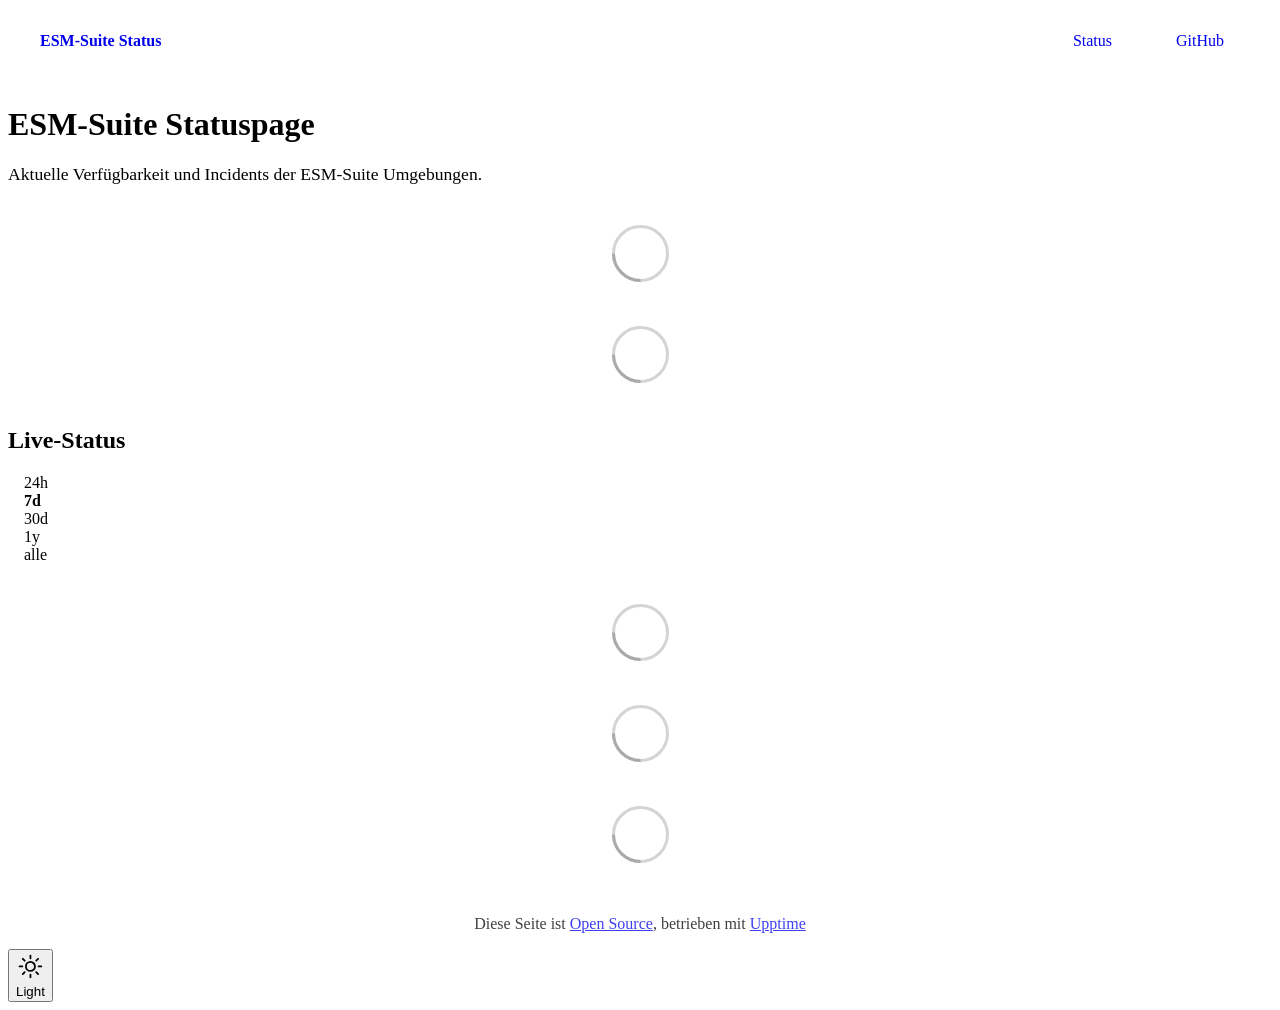
==== index.html @ 356c074e "deploy: e1ac449cfdb689de6bd632144cb85565c79b8365" ====
<!DOCTYPE html> <html lang=en> <head> <meta charset=utf-8> <meta content="width=device-width,initial-scale=1" name=viewport> <meta content=#333333 name=theme-color> <base href=/ > <link href=manifest.json rel=manifest crossorigin=use-credentials> <script>__SAPPER__={baseUrl:"",preloaded:[void 0,{}]};if('serviceWorker' in navigator)navigator.serviceWorker.register('/service-worker.js');(function(){try{eval("async function x(){}");var main="/client/client.e0205891.js"}catch(e){main="/client/legacy/client.e51f2987.js"};var s=document.createElement("script");try{new Function("if(0)import('')")();s.src=main;s.type="module";s.crossOrigin="use-credentials";}catch(e){s.src="/client/shimport@2.0.5.js";s.setAttribute("data-main",main);}document.head.appendChild(s);}());</script> <link href=client/client-31a52aa5.css rel=stylesheet><link href=client/createOctokit-a85f76c7.css rel=stylesheet><link href=client/index-b0b6455a.css rel=stylesheet> <title>ESM-Suite Status</title><meta content=#000000 name=theme-color><meta content=yes name=apple-mobile-web-app-capable><meta content=black-translucent name=apple-mobile-web-app-status-bar-style><script>document.documentElement.setAttribute("data-theme",localStorage.getItem("esm-theme")||"dark")</script><link href=/assets/theme.css rel=stylesheet><link href=https://esm-status.weber-online.com/global.css rel=stylesheet><link href=https://raw.githubusercontent.com/WEBER-marcoscheffler/esm-status/main/assets/weber-favicon.ico rel=icon type=image/svg><link href=https://raw.githubusercontent.com/WEBER-marcoscheffler/esm-status/main/assets/weber-favicon.ico rel=icon type=image/png><script>(function(){
  var moon='<svg xmlns="http://www.w3.org/2000/svg" fill="none" viewBox="0 0 24 24" stroke-width="1.5" stroke="currentColor"><path stroke-linecap="round" stroke-linejoin="round" d="M21.752 15.002A9.72 9.72 0 0 1 18 15.75c-5.385 0-9.75-4.365-9.75-9.75 0-1.33.266-2.597.748-3.752A9.753 9.753 0 0 0 3 11.25C3 16.635 7.365 21 12.75 21a9.753 9.753 0 0 0 9.002-5.998Z"/></svg>';
  var sun='<svg xmlns="http://www.w3.org/2000/svg" fill="none" viewBox="0 0 24 24" stroke-width="1.5" stroke="currentColor"><path stroke-linecap="round" stroke-linejoin="round" d="M12 3v2.25m6.364.386-1.591 1.591M21 12h-2.25m-.386 6.364-1.591-1.591M12 18.75V21m-4.773-4.227-1.591 1.591M5.25 12H3m4.227-4.773L5.636 5.636M15.75 12a3.75 3.75 0 1 1-7.5 0 3.75 3.75 0 0 1 7.5 0Z"/></svg>';
  function getTheme(){return localStorage.getItem("esm-theme")||"dark"}
  function setTheme(t){localStorage.setItem("esm-theme",t);document.documentElement.setAttribute("data-theme",t);update();var m=document.querySelector('meta[name="theme-color"]');if(m)m.setAttribute("content",t==="dark"?"#000000":"#f5f5f7")}
  function update(){var b=document.getElementById("esm-theme-toggle");if(!b)return;var t=getTheme();b.innerHTML=(t==="dark"?sun:moon)+'<span>'+(t==="dark"?"Light":"Dark")+"</span>"}
  function init(){if(document.getElementById("esm-theme-toggle"))return;var b=document.createElement("button");b.id="esm-theme-toggle";b.className="theme-toggle";b.setAttribute("aria-label","Toggle theme");b.addEventListener("click",function(){setTheme(getTheme()==="dark"?"light":"dark")});document.body.appendChild(b);update()}
  if(document.readyState==="loading"){document.addEventListener("DOMContentLoaded",init)}else{init()}
})(); </script> <link href=/client/client.e0205891.js rel=modulepreload as=script crossorigin=use-credentials><link href=/client/client-31a52aa5.css rel=preload as=style><link href=/client/index.a43366d1.js rel=modulepreload as=script crossorigin=use-credentials><link href=/client/createOctokit.c28c0e8e.js rel=modulepreload as=script crossorigin=use-credentials><link href=/client/inject_styles.803b7e80.js rel=modulepreload as=script crossorigin=use-credentials><link href=/client/createOctokit-a85f76c7.css rel=preload as=style><link href=/client/index-b0b6455a.css rel=preload as=style></head> <body> <div id=sapper> <nav class=svelte-a08hsz><div class="svelte-a08hsz container"><div><a href=https://esm-status.weber-online.com class="svelte-a08hsz logo"><img alt="" class=svelte-a08hsz src=https://raw.githubusercontent.com/WEBER-marcoscheffler/esm-status/main/assets/weber-logo.png> <div>ESM-Suite Status</div></a></div> <ul class=svelte-a08hsz><li><a href=/ class=svelte-a08hsz target=_self aria-current=page>Status</a> <li><a href=https://github.com/WEBER-marcoscheffler/esm-status class=svelte-a08hsz target=_self>GitHub</a> </li> </ul></div> </nav> <main class=container> <header class=svelte-ngkazm><h1><strong>ESM-Suite</strong> Statuspage</h1> <p class="svelte-ngkazm lead">Aktuelle Verfügbarkeit und Incidents der ESM-Suite Umgebungen.</header> <section class=svelte-8lnl4f><div class="svelte-68jxue loading"><svg class=svelte-68jxue height=38 stroke=#aaa width=38 xmlns=http://www.w3.org/2000/svg><g fill=none fill-rule=evenodd><g stroke-width=2 transform="translate(1 1)"><circle cx=18 cy=18 r=18 stroke-opacity=.5></circle><path d="M36 18c0-9.94-8.06-18-18-18"><animateTransform attributeName=transform dur=1s from="0 18 18" repeatCount=indefinite to="360 18 18" type=rotate></animateTransform></path></g></g></svg></div> </section> <section class=svelte-8lnl4f><div class="svelte-68jxue loading"><svg class=svelte-68jxue height=38 stroke=#aaa width=38 xmlns=http://www.w3.org/2000/svg><g fill=none fill-rule=evenodd><g stroke-width=2 transform="translate(1 1)"><circle cx=18 cy=18 r=18 stroke-opacity=.5></circle><path d="M36 18c0-9.94-8.06-18-18-18"><animateTransform attributeName=transform dur=1s from="0 18 18" repeatCount=indefinite to="360 18 18" type=rotate></animateTransform></path></g></g></svg></div> </section> <div class="svelte-fqsq6s f changed"><h2>Live-Status</h2> <form class="svelte-fqsq6s f r"><div><input class=svelte-fqsq6s id=data_day name=d type=radio value=day><label class=svelte-fqsq6s for=data_day>24h</label></div> <div><input class=svelte-fqsq6s id=data_week name=d type=radio value=week checked><label class=svelte-fqsq6s for=data_week>7d</label></div> <div><input class=svelte-fqsq6s id=data_month name=d type=radio value=month><label class=svelte-fqsq6s for=data_month>30d</label></div> <div><input class=svelte-fqsq6s id=data_year name=d type=radio value=year><label class=svelte-fqsq6s for=data_year>1y</label></div> <div><input class=svelte-fqsq6s id=data_all name=d type=radio value=all><label class=svelte-fqsq6s for=data_all>alle</label></div></form></div> <section class="svelte-fqsq6s live-status"><div class="svelte-68jxue loading"><svg class=svelte-68jxue height=38 stroke=#aaa width=38 xmlns=http://www.w3.org/2000/svg><g fill=none fill-rule=evenodd><g stroke-width=2 transform="translate(1 1)"><circle cx=18 cy=18 r=18 stroke-opacity=.5></circle><path d="M36 18c0-9.94-8.06-18-18-18"><animateTransform attributeName=transform dur=1s from="0 18 18" repeatCount=indefinite to="360 18 18" type=rotate></animateTransform></path></g></g></svg></div> </section> <section><div class="svelte-68jxue loading"><svg class=svelte-68jxue height=38 stroke=#aaa width=38 xmlns=http://www.w3.org/2000/svg><g fill=none fill-rule=evenodd><g stroke-width=2 transform="translate(1 1)"><circle cx=18 cy=18 r=18 stroke-opacity=.5></circle><path d="M36 18c0-9.94-8.06-18-18-18"><animateTransform attributeName=transform dur=1s from="0 18 18" repeatCount=indefinite to="360 18 18" type=rotate></animateTransform></path></g></g></svg></div> </section> <section><div class="svelte-68jxue loading"><svg class=svelte-68jxue height=38 stroke=#aaa width=38 xmlns=http://www.w3.org/2000/svg><g fill=none fill-rule=evenodd><g stroke-width=2 transform="translate(1 1)"><circle cx=18 cy=18 r=18 stroke-opacity=.5></circle><path d="M36 18c0-9.94-8.06-18-18-18"><animateTransform attributeName=transform dur=1s from="0 18 18" repeatCount=indefinite to="360 18 18" type=rotate></animateTransform></path></g></g></svg></div></section></main> <footer class=svelte-jbr799><p>Diese Seite ist <a href=https://github.com/WEBER-marcoscheffler/esm-status>Open Source</a>, betrieben mit <a href=https://upptime.js.org>Upptime</a></p> </footer></div> <script> try {
        if (typeof window !== "undefined" && window.navigator && navigator.serviceWorker) {
          navigator.serviceWorker.getRegistrations().then(function (registrations) {
            for (let registration of registrations) {
              registration.unregister();
            }
          });
        }
        if (typeof window !== "undefined" && "caches" in window) {
          caches.keys().then(function (keyList) {
            return Promise.all(
              keyList.map(function (key) {
                return caches.delete(key);
              })
            );
          });
        }
      } catch (error) {} </script>
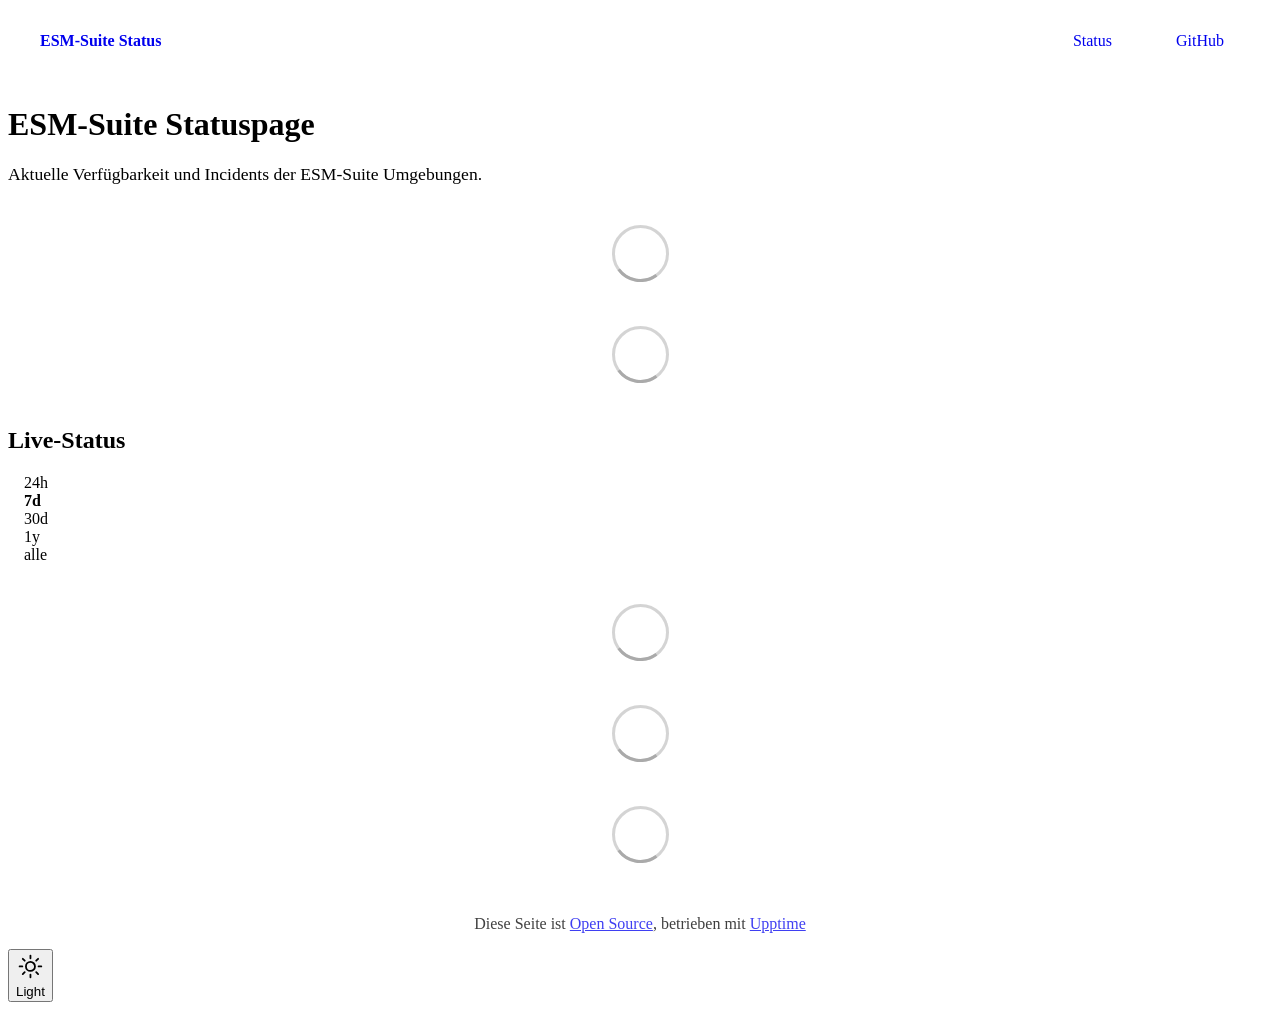
==== commit 747ebc6e: "deploy: eb3c2f702d7fd9767c835b4719b611091b106938" ====
--- a/index.html
+++ b/index.html
@@ -1,12 +1,14 @@
-<!DOCTYPE html> <html lang=en> <head> <meta charset=utf-8> <meta content="width=device-width,initial-scale=1" name=viewport> <meta content=#333333 name=theme-color> <base href=/ > <link href=manifest.json rel=manifest crossorigin=use-credentials> <script>__SAPPER__={baseUrl:"",preloaded:[void 0,{}]};if('serviceWorker' in navigator)navigator.serviceWorker.register('/service-worker.js');(function(){try{eval("async function x(){}");var main="/client/client.e0205891.js"}catch(e){main="/client/legacy/client.e51f2987.js"};var s=document.createElement("script");try{new Function("if(0)import('')")();s.src=main;s.type="module";s.crossOrigin="use-credentials";}catch(e){s.src="/client/shimport@2.0.5.js";s.setAttribute("data-main",main);}document.head.appendChild(s);}());</script> <link href=client/client-31a52aa5.css rel=stylesheet><link href=client/createOctokit-a85f76c7.css rel=stylesheet><link href=client/index-b0b6455a.css rel=stylesheet> <title>ESM-Suite Status</title><meta content=#000000 name=theme-color><meta content=yes name=apple-mobile-web-app-capable><meta content=black-translucent name=apple-mobile-web-app-status-bar-style><script>document.documentElement.setAttribute("data-theme",localStorage.getItem("esm-theme")||"dark")</script><link href=/assets/theme.css rel=stylesheet><link href=https://esm-status.weber-online.com/global.css rel=stylesheet><link href=https://raw.githubusercontent.com/WEBER-marcoscheffler/esm-status/main/assets/weber-favicon.ico rel=icon type=image/svg><link href=https://raw.githubusercontent.com/WEBER-marcoscheffler/esm-status/main/assets/weber-favicon.ico rel=icon type=image/png><script>(function(){
+<!DOCTYPE html> <html lang=en> <head> <meta charset=utf-8> <meta content="width=device-width,initial-scale=1" name=viewport> <meta content=#333333 name=theme-color> <base href=/ > <link href=manifest.json rel=manifest crossorigin=use-credentials> <script>__SAPPER__={baseUrl:"",preloaded:[void 0,{}]};if('serviceWorker' in navigator)navigator.serviceWorker.register('/service-worker.js');(function(){try{eval("async function x(){}");var main="/client/client.a8b33638.js"}catch(e){main="/client/legacy/client.d8e51dc0.js"};var s=document.createElement("script");try{new Function("if(0)import('')")();s.src=main;s.type="module";s.crossOrigin="use-credentials";}catch(e){s.src="/client/shimport@2.0.5.js";s.setAttribute("data-main",main);}document.head.appendChild(s);}());</script> <link href=client/client-31a52aa5.css rel=stylesheet><link href=client/createOctokit-a85f76c7.css rel=stylesheet><link href=client/index-b0b6455a.css rel=stylesheet> <title>ESM-Suite Status</title><meta content=#000000 name=theme-color><meta content=yes name=apple-mobile-web-app-capable><meta content=black-translucent name=apple-mobile-web-app-status-bar-style><script>document.documentElement.setAttribute("data-theme",localStorage.getItem("esm-theme")||"dark")</script><link href=/assets/theme.css rel=stylesheet><link href=https://esm-status.weber-online.com/global.css rel=stylesheet><link href=https://raw.githubusercontent.com/WEBER-marcoscheffler/esm-status/main/assets/weber-favicon.ico rel=icon type=image/svg><link href=https://raw.githubusercontent.com/WEBER-marcoscheffler/esm-status/main/assets/weber-favicon.ico rel=icon type=image/png><script>(function(){
   var moon='<svg xmlns="http://www.w3.org/2000/svg" fill="none" viewBox="0 0 24 24" stroke-width="1.5" stroke="currentColor"><path stroke-linecap="round" stroke-linejoin="round" d="M21.752 15.002A9.72 9.72 0 0 1 18 15.75c-5.385 0-9.75-4.365-9.75-9.75 0-1.33.266-2.597.748-3.752A9.753 9.753 0 0 0 3 11.25C3 16.635 7.365 21 12.75 21a9.753 9.753 0 0 0 9.002-5.998Z"/></svg>';
   var sun='<svg xmlns="http://www.w3.org/2000/svg" fill="none" viewBox="0 0 24 24" stroke-width="1.5" stroke="currentColor"><path stroke-linecap="round" stroke-linejoin="round" d="M12 3v2.25m6.364.386-1.591 1.591M21 12h-2.25m-.386 6.364-1.591-1.591M12 18.75V21m-4.773-4.227-1.591 1.591M5.25 12H3m4.227-4.773L5.636 5.636M15.75 12a3.75 3.75 0 1 1-7.5 0 3.75 3.75 0 0 1 7.5 0Z"/></svg>';
   function getTheme(){return localStorage.getItem("esm-theme")||"dark"}
-  function setTheme(t){localStorage.setItem("esm-theme",t);document.documentElement.setAttribute("data-theme",t);update();var m=document.querySelector('meta[name="theme-color"]');if(m)m.setAttribute("content",t==="dark"?"#000000":"#f5f5f7")}
+  function disableBuiltinThemes(){document.querySelectorAll('link[href*="/themes/"]').forEach(function(l){l.disabled=true})}
+  function setTheme(t){localStorage.setItem("esm-theme",t);document.documentElement.setAttribute("data-theme",t);disableBuiltinThemes();update();var m=document.querySelector('meta[name="theme-color"]');if(m)m.setAttribute("content",t==="dark"?"#000000":"#f5f5f7")}
   function update(){var b=document.getElementById("esm-theme-toggle");if(!b)return;var t=getTheme();b.innerHTML=(t==="dark"?sun:moon)+'<span>'+(t==="dark"?"Light":"Dark")+"</span>"}
-  function init(){if(document.getElementById("esm-theme-toggle"))return;var b=document.createElement("button");b.id="esm-theme-toggle";b.className="theme-toggle";b.setAttribute("aria-label","Toggle theme");b.addEventListener("click",function(){setTheme(getTheme()==="dark"?"light":"dark")});document.body.appendChild(b);update()}
+  function init(){if(document.getElementById("esm-theme-toggle"))return;disableBuiltinThemes();var b=document.createElement("button");b.id="esm-theme-toggle";b.className="theme-toggle";b.setAttribute("aria-label","Toggle theme");b.addEventListener("click",function(){setTheme(getTheme()==="dark"?"light":"dark")});document.body.appendChild(b);setTheme(getTheme())}
   if(document.readyState==="loading"){document.addEventListener("DOMContentLoaded",init)}else{init()}
-})(); </script> <link href=/client/client.e0205891.js rel=modulepreload as=script crossorigin=use-credentials><link href=/client/client-31a52aa5.css rel=preload as=style><link href=/client/index.a43366d1.js rel=modulepreload as=script crossorigin=use-credentials><link href=/client/createOctokit.c28c0e8e.js rel=modulepreload as=script crossorigin=use-credentials><link href=/client/inject_styles.803b7e80.js rel=modulepreload as=script crossorigin=use-credentials><link href=/client/createOctokit-a85f76c7.css rel=preload as=style><link href=/client/index-b0b6455a.css rel=preload as=style></head> <body> <div id=sapper> <nav class=svelte-a08hsz><div class="svelte-a08hsz container"><div><a href=https://esm-status.weber-online.com class="svelte-a08hsz logo"><img alt="" class=svelte-a08hsz src=https://raw.githubusercontent.com/WEBER-marcoscheffler/esm-status/main/assets/weber-logo.png> <div>ESM-Suite Status</div></a></div> <ul class=svelte-a08hsz><li><a href=/ class=svelte-a08hsz target=_self aria-current=page>Status</a> <li><a href=https://github.com/WEBER-marcoscheffler/esm-status class=svelte-a08hsz target=_self>GitHub</a> </li> </ul></div> </nav> <main class=container> <header class=svelte-ngkazm><h1><strong>ESM-Suite</strong> Statuspage</h1> <p class="svelte-ngkazm lead">Aktuelle Verfügbarkeit und Incidents der ESM-Suite Umgebungen.</header> <section class=svelte-8lnl4f><div class="svelte-68jxue loading"><svg class=svelte-68jxue height=38 stroke=#aaa width=38 xmlns=http://www.w3.org/2000/svg><g fill=none fill-rule=evenodd><g stroke-width=2 transform="translate(1 1)"><circle cx=18 cy=18 r=18 stroke-opacity=.5></circle><path d="M36 18c0-9.94-8.06-18-18-18"><animateTransform attributeName=transform dur=1s from="0 18 18" repeatCount=indefinite to="360 18 18" type=rotate></animateTransform></path></g></g></svg></div> </section> <section class=svelte-8lnl4f><div class="svelte-68jxue loading"><svg class=svelte-68jxue height=38 stroke=#aaa width=38 xmlns=http://www.w3.org/2000/svg><g fill=none fill-rule=evenodd><g stroke-width=2 transform="translate(1 1)"><circle cx=18 cy=18 r=18 stroke-opacity=.5></circle><path d="M36 18c0-9.94-8.06-18-18-18"><animateTransform attributeName=transform dur=1s from="0 18 18" repeatCount=indefinite to="360 18 18" type=rotate></animateTransform></path></g></g></svg></div> </section> <div class="svelte-fqsq6s f changed"><h2>Live-Status</h2> <form class="svelte-fqsq6s f r"><div><input class=svelte-fqsq6s id=data_day name=d type=radio value=day><label class=svelte-fqsq6s for=data_day>24h</label></div> <div><input class=svelte-fqsq6s id=data_week name=d type=radio value=week checked><label class=svelte-fqsq6s for=data_week>7d</label></div> <div><input class=svelte-fqsq6s id=data_month name=d type=radio value=month><label class=svelte-fqsq6s for=data_month>30d</label></div> <div><input class=svelte-fqsq6s id=data_year name=d type=radio value=year><label class=svelte-fqsq6s for=data_year>1y</label></div> <div><input class=svelte-fqsq6s id=data_all name=d type=radio value=all><label class=svelte-fqsq6s for=data_all>alle</label></div></form></div> <section class="svelte-fqsq6s live-status"><div class="svelte-68jxue loading"><svg class=svelte-68jxue height=38 stroke=#aaa width=38 xmlns=http://www.w3.org/2000/svg><g fill=none fill-rule=evenodd><g stroke-width=2 transform="translate(1 1)"><circle cx=18 cy=18 r=18 stroke-opacity=.5></circle><path d="M36 18c0-9.94-8.06-18-18-18"><animateTransform attributeName=transform dur=1s from="0 18 18" repeatCount=indefinite to="360 18 18" type=rotate></animateTransform></path></g></g></svg></div> </section> <section><div class="svelte-68jxue loading"><svg class=svelte-68jxue height=38 stroke=#aaa width=38 xmlns=http://www.w3.org/2000/svg><g fill=none fill-rule=evenodd><g stroke-width=2 transform="translate(1 1)"><circle cx=18 cy=18 r=18 stroke-opacity=.5></circle><path d="M36 18c0-9.94-8.06-18-18-18"><animateTransform attributeName=transform dur=1s from="0 18 18" repeatCount=indefinite to="360 18 18" type=rotate></animateTransform></path></g></g></svg></div> </section> <section><div class="svelte-68jxue loading"><svg class=svelte-68jxue height=38 stroke=#aaa width=38 xmlns=http://www.w3.org/2000/svg><g fill=none fill-rule=evenodd><g stroke-width=2 transform="translate(1 1)"><circle cx=18 cy=18 r=18 stroke-opacity=.5></circle><path d="M36 18c0-9.94-8.06-18-18-18"><animateTransform attributeName=transform dur=1s from="0 18 18" repeatCount=indefinite to="360 18 18" type=rotate></animateTransform></path></g></g></svg></div></section></main> <footer class=svelte-jbr799><p>Diese Seite ist <a href=https://github.com/WEBER-marcoscheffler/esm-status>Open Source</a>, betrieben mit <a href=https://upptime.js.org>Upptime</a></p> </footer></div> <script> try {
+  var obs=new MutationObserver(function(muts){muts.forEach(function(m){m.addedNodes.forEach(function(n){if(n.tagName==="LINK"&&n.href&&n.href.indexOf("/themes/")!==-1){n.disabled=true}})})});obs.observe(document.head,{childList:true});
+})(); </script> <link href=/client/client.a8b33638.js rel=modulepreload as=script crossorigin=use-credentials><link href=/client/client-31a52aa5.css rel=preload as=style><link href=/client/index.6b66f134.js rel=modulepreload as=script crossorigin=use-credentials><link href=/client/createOctokit.a0929d7d.js rel=modulepreload as=script crossorigin=use-credentials><link href=/client/inject_styles.803b7e80.js rel=modulepreload as=script crossorigin=use-credentials><link href=/client/createOctokit-a85f76c7.css rel=preload as=style><link href=/client/index-b0b6455a.css rel=preload as=style></head> <body> <div id=sapper> <nav class=svelte-a08hsz><div class="svelte-a08hsz container"><div><a href=https://esm-status.weber-online.com class="svelte-a08hsz logo"><img alt="" class=svelte-a08hsz src=https://raw.githubusercontent.com/WEBER-marcoscheffler/esm-status/main/assets/weber-logo.png> <div>ESM-Suite Status</div></a></div> <ul class=svelte-a08hsz><li><a href=/ class=svelte-a08hsz target=_self aria-current=page>Status</a> <li><a href=https://github.com/WEBER-marcoscheffler/esm-status class=svelte-a08hsz target=_self>GitHub</a> </li> </ul></div> </nav> <main class=container> <header class=svelte-ngkazm><h1><strong>ESM-Suite</strong> Statuspage</h1> <p class="svelte-ngkazm lead">Aktuelle Verfügbarkeit und Incidents der ESM-Suite Umgebungen.</header> <section class=svelte-8lnl4f><div class="svelte-68jxue loading"><svg class=svelte-68jxue height=38 stroke=#aaa width=38 xmlns=http://www.w3.org/2000/svg><g fill=none fill-rule=evenodd><g stroke-width=2 transform="translate(1 1)"><circle cx=18 cy=18 r=18 stroke-opacity=.5></circle><path d="M36 18c0-9.94-8.06-18-18-18"><animateTransform attributeName=transform dur=1s from="0 18 18" repeatCount=indefinite to="360 18 18" type=rotate></animateTransform></path></g></g></svg></div> </section> <section class=svelte-8lnl4f><div class="svelte-68jxue loading"><svg class=svelte-68jxue height=38 stroke=#aaa width=38 xmlns=http://www.w3.org/2000/svg><g fill=none fill-rule=evenodd><g stroke-width=2 transform="translate(1 1)"><circle cx=18 cy=18 r=18 stroke-opacity=.5></circle><path d="M36 18c0-9.94-8.06-18-18-18"><animateTransform attributeName=transform dur=1s from="0 18 18" repeatCount=indefinite to="360 18 18" type=rotate></animateTransform></path></g></g></svg></div> </section> <div class="svelte-fqsq6s f changed"><h2>Live-Status</h2> <form class="svelte-fqsq6s f r"><div><input class=svelte-fqsq6s id=data_day name=d type=radio value=day><label class=svelte-fqsq6s for=data_day>24h</label></div> <div><input class=svelte-fqsq6s id=data_week name=d type=radio value=week checked><label class=svelte-fqsq6s for=data_week>7d</label></div> <div><input class=svelte-fqsq6s id=data_month name=d type=radio value=month><label class=svelte-fqsq6s for=data_month>30d</label></div> <div><input class=svelte-fqsq6s id=data_year name=d type=radio value=year><label class=svelte-fqsq6s for=data_year>1y</label></div> <div><input class=svelte-fqsq6s id=data_all name=d type=radio value=all><label class=svelte-fqsq6s for=data_all>alle</label></div></form></div> <section class="svelte-fqsq6s live-status"><div class="svelte-68jxue loading"><svg class=svelte-68jxue height=38 stroke=#aaa width=38 xmlns=http://www.w3.org/2000/svg><g fill=none fill-rule=evenodd><g stroke-width=2 transform="translate(1 1)"><circle cx=18 cy=18 r=18 stroke-opacity=.5></circle><path d="M36 18c0-9.94-8.06-18-18-18"><animateTransform attributeName=transform dur=1s from="0 18 18" repeatCount=indefinite to="360 18 18" type=rotate></animateTransform></path></g></g></svg></div> </section> <section><div class="svelte-68jxue loading"><svg class=svelte-68jxue height=38 stroke=#aaa width=38 xmlns=http://www.w3.org/2000/svg><g fill=none fill-rule=evenodd><g stroke-width=2 transform="translate(1 1)"><circle cx=18 cy=18 r=18 stroke-opacity=.5></circle><path d="M36 18c0-9.94-8.06-18-18-18"><animateTransform attributeName=transform dur=1s from="0 18 18" repeatCount=indefinite to="360 18 18" type=rotate></animateTransform></path></g></g></svg></div> </section> <section><div class="svelte-68jxue loading"><svg class=svelte-68jxue height=38 stroke=#aaa width=38 xmlns=http://www.w3.org/2000/svg><g fill=none fill-rule=evenodd><g stroke-width=2 transform="translate(1 1)"><circle cx=18 cy=18 r=18 stroke-opacity=.5></circle><path d="M36 18c0-9.94-8.06-18-18-18"><animateTransform attributeName=transform dur=1s from="0 18 18" repeatCount=indefinite to="360 18 18" type=rotate></animateTransform></path></g></g></svg></div></section></main> <footer class=svelte-jbr799><p>Diese Seite ist <a href=https://github.com/WEBER-marcoscheffler/esm-status>Open Source</a>, betrieben mit <a href=https://upptime.js.org>Upptime</a></p> </footer></div> <script> try {
         if (typeof window !== "undefined" && window.navigator && navigator.serviceWorker) {
           navigator.serviceWorker.getRegistrations().then(function (registrations) {
             for (let registration of registrations) {
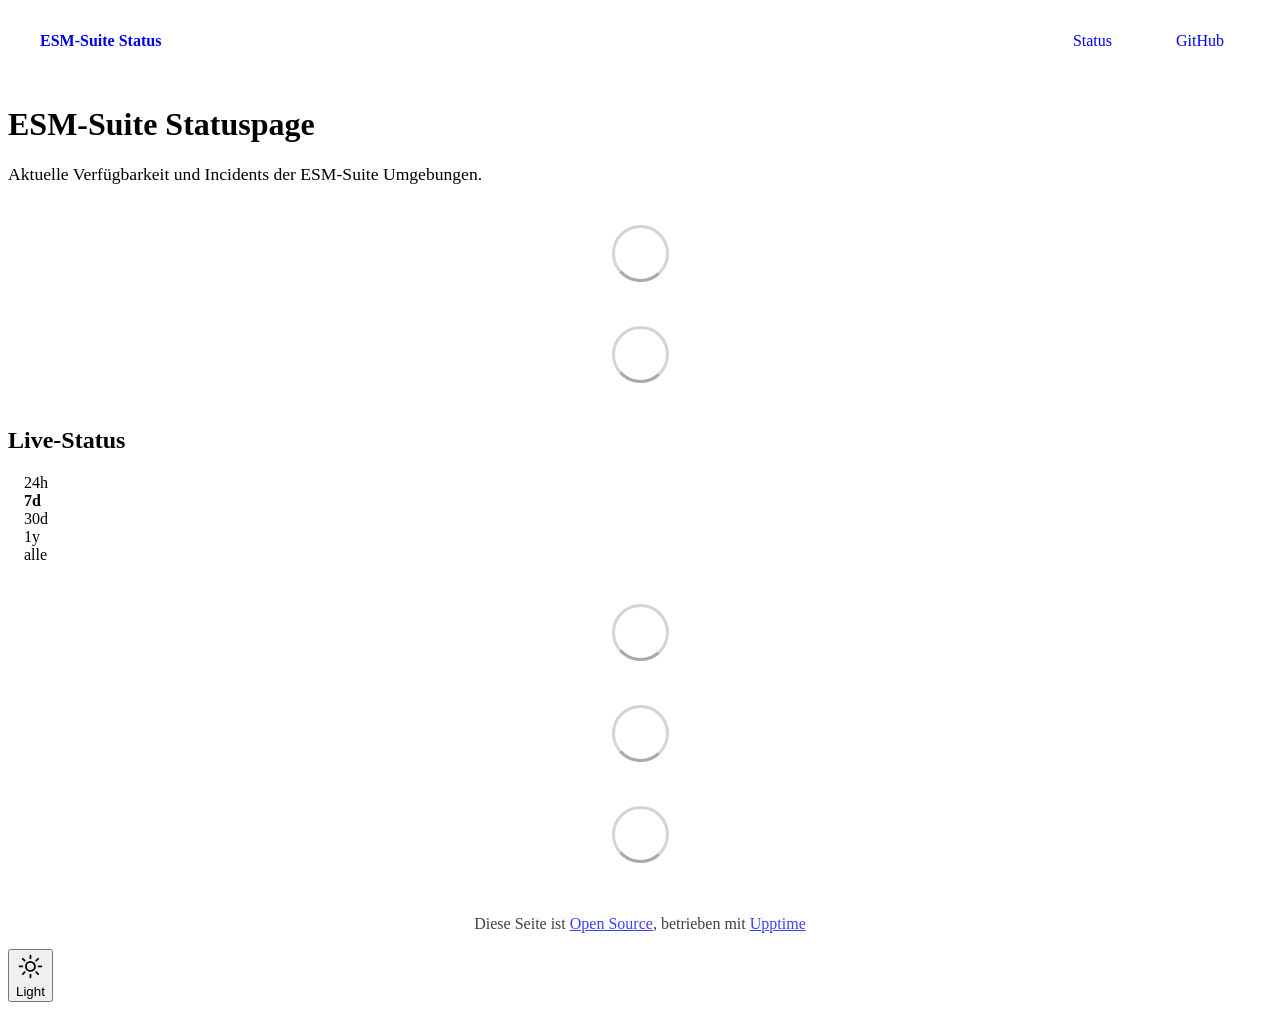
==== commit 810bbcdf: "deploy: 40164a0e48f1bac0613c3ca5d643e9444ab40381" ====
--- a/index.html
+++ b/index.html
@@ -1,14 +1,72 @@
-<!DOCTYPE html> <html lang=en> <head> <meta charset=utf-8> <meta content="width=device-width,initial-scale=1" name=viewport> <meta content=#333333 name=theme-color> <base href=/ > <link href=manifest.json rel=manifest crossorigin=use-credentials> <script>__SAPPER__={baseUrl:"",preloaded:[void 0,{}]};if('serviceWorker' in navigator)navigator.serviceWorker.register('/service-worker.js');(function(){try{eval("async function x(){}");var main="/client/client.a8b33638.js"}catch(e){main="/client/legacy/client.d8e51dc0.js"};var s=document.createElement("script");try{new Function("if(0)import('')")();s.src=main;s.type="module";s.crossOrigin="use-credentials";}catch(e){s.src="/client/shimport@2.0.5.js";s.setAttribute("data-main",main);}document.head.appendChild(s);}());</script> <link href=client/client-31a52aa5.css rel=stylesheet><link href=client/createOctokit-a85f76c7.css rel=stylesheet><link href=client/index-b0b6455a.css rel=stylesheet> <title>ESM-Suite Status</title><meta content=#000000 name=theme-color><meta content=yes name=apple-mobile-web-app-capable><meta content=black-translucent name=apple-mobile-web-app-status-bar-style><script>document.documentElement.setAttribute("data-theme",localStorage.getItem("esm-theme")||"dark")</script><link href=/assets/theme.css rel=stylesheet><link href=https://esm-status.weber-online.com/global.css rel=stylesheet><link href=https://raw.githubusercontent.com/WEBER-marcoscheffler/esm-status/main/assets/weber-favicon.ico rel=icon type=image/svg><link href=https://raw.githubusercontent.com/WEBER-marcoscheffler/esm-status/main/assets/weber-favicon.ico rel=icon type=image/png><script>(function(){
+<!DOCTYPE html> <html lang=en> <head> <meta charset=utf-8> <meta content="width=device-width,initial-scale=1" name=viewport> <meta content=#333333 name=theme-color> <base href=/ > <link href=manifest.json rel=manifest crossorigin=use-credentials> <script>__SAPPER__={baseUrl:"",preloaded:[void 0,{}]};if('serviceWorker' in navigator)navigator.serviceWorker.register('/service-worker.js');(function(){try{eval("async function x(){}");var main="/client/client.0027713e.js"}catch(e){main="/client/legacy/client.3d8a3c43.js"};var s=document.createElement("script");try{new Function("if(0)import('')")();s.src=main;s.type="module";s.crossOrigin="use-credentials";}catch(e){s.src="/client/shimport@2.0.5.js";s.setAttribute("data-main",main);}document.head.appendChild(s);}());</script> <link href=client/client-31a52aa5.css rel=stylesheet><link href=client/createOctokit-a85f76c7.css rel=stylesheet><link href=client/index-b0b6455a.css rel=stylesheet> <title>ESM-Suite Status</title><meta content=#000000 name=theme-color><meta content=yes name=apple-mobile-web-app-capable><meta content=black-translucent name=apple-mobile-web-app-status-bar-style><link href=/assets/theme.css rel=stylesheet><link href=https://esm-status.weber-online.com/global.css rel=stylesheet><link href=https://raw.githubusercontent.com/WEBER-marcoscheffler/esm-status/main/assets/weber-favicon.ico rel=icon type=image/svg><link href=https://raw.githubusercontent.com/WEBER-marcoscheffler/esm-status/main/assets/weber-favicon.ico rel=icon type=image/png><script>(function(){
+  var dark={
+    "--body-background-color":"#000000","--body-text-color":"#f5f5f7",
+    "--card-background-color":"rgba(28,28,30,0.72)","--card-border-color":"rgba(255,255,255,0.08)",
+    "--nav-background-color":"rgba(22,22,24,0.82)","--nav-border-bottom-color":"rgba(255,255,255,0.06)",
+    "--nav-current-border-bottom-color":"#818cf8",
+    "--up-border-left-color":"#30d158","--up-color-color":"#f5f5f7",
+    "--down-border-left-color":"#ff453a","--down-color-color":"#f5f5f7",
+    "--down-background-color":"rgba(255,69,58,0.1)",
+    "--degraded-border-left-color":"#ff9f0a","--degraded-color-color":"#f5f5f7",
+    "--tag-color":"#ffffff","--tag-up-background-color":"#30d158",
+    "--tag-down-background-color":"#ff453a","--tag-degraded-background-color":"#ff9f0a",
+    "--change-background-color":"rgba(255,159,10,0.12)",
+    "--code-color":"#e5e5ea","--code-background-color":"rgba(255,255,255,0.06)",
+    "--graph-opacity":"0.9","--graph-filter":"none",
+    "--error-button-border-color":"#6366f1","--error-button-background-color":"#4f46e5","--error-button-color":"#fff",
+    "--submit-button-border-color":"#6366f1","--submit-button-background-color":"#4f46e5","--submit-button-color":"#fff"
+  };
+  var light={
+    "--body-background-color":"#f5f5f7","--body-text-color":"#1d1d1f",
+    "--card-background-color":"rgba(255,255,255,0.72)","--card-border-color":"rgba(0,0,0,0.06)",
+    "--nav-background-color":"rgba(255,255,255,0.82)","--nav-border-bottom-color":"rgba(0,0,0,0.06)",
+    "--nav-current-border-bottom-color":"#4f46e5",
+    "--up-border-left-color":"#28a745","--up-color-color":"#1d1d1f",
+    "--down-border-left-color":"#d63031","--down-color-color":"#1d1d1f",
+    "--down-background-color":"rgba(214,48,49,0.06)",
+    "--degraded-border-left-color":"#e67e22","--degraded-color-color":"#1d1d1f",
+    "--tag-color":"#ffffff","--tag-up-background-color":"#28a745",
+    "--tag-down-background-color":"#d63031","--tag-degraded-background-color":"#e67e22",
+    "--change-background-color":"rgba(230,126,34,0.1)",
+    "--code-color":"#1d1d1f","--code-background-color":"rgba(0,0,0,0.04)",
+    "--graph-opacity":"1","--graph-filter":"none",
+    "--error-button-border-color":"#4338ca","--error-button-background-color":"#4f46e5","--error-button-color":"#fff",
+    "--submit-button-border-color":"#4338ca","--submit-button-background-color":"#4f46e5","--submit-button-color":"#fff"
+  };
   var moon='<svg xmlns="http://www.w3.org/2000/svg" fill="none" viewBox="0 0 24 24" stroke-width="1.5" stroke="currentColor"><path stroke-linecap="round" stroke-linejoin="round" d="M21.752 15.002A9.72 9.72 0 0 1 18 15.75c-5.385 0-9.75-4.365-9.75-9.75 0-1.33.266-2.597.748-3.752A9.753 9.753 0 0 0 3 11.25C3 16.635 7.365 21 12.75 21a9.753 9.753 0 0 0 9.002-5.998Z"/></svg>';
   var sun='<svg xmlns="http://www.w3.org/2000/svg" fill="none" viewBox="0 0 24 24" stroke-width="1.5" stroke="currentColor"><path stroke-linecap="round" stroke-linejoin="round" d="M12 3v2.25m6.364.386-1.591 1.591M21 12h-2.25m-.386 6.364-1.591-1.591M12 18.75V21m-4.773-4.227-1.591 1.591M5.25 12H3m4.227-4.773L5.636 5.636M15.75 12a3.75 3.75 0 1 1-7.5 0 3.75 3.75 0 0 1 7.5 0Z"/></svg>';
   function getTheme(){return localStorage.getItem("esm-theme")||"dark"}
-  function disableBuiltinThemes(){document.querySelectorAll('link[href*="/themes/"]').forEach(function(l){l.disabled=true})}
-  function setTheme(t){localStorage.setItem("esm-theme",t);document.documentElement.setAttribute("data-theme",t);disableBuiltinThemes();update();var m=document.querySelector('meta[name="theme-color"]');if(m)m.setAttribute("content",t==="dark"?"#000000":"#f5f5f7")}
-  function update(){var b=document.getElementById("esm-theme-toggle");if(!b)return;var t=getTheme();b.innerHTML=(t==="dark"?sun:moon)+'<span>'+(t==="dark"?"Light":"Dark")+"</span>"}
-  function init(){if(document.getElementById("esm-theme-toggle"))return;disableBuiltinThemes();var b=document.createElement("button");b.id="esm-theme-toggle";b.className="theme-toggle";b.setAttribute("aria-label","Toggle theme");b.addEventListener("click",function(){setTheme(getTheme()==="dark"?"light":"dark")});document.body.appendChild(b);setTheme(getTheme())}
+  function applyVars(t){
+    var vars=t==="dark"?dark:light;
+    var el=document.documentElement;
+    Object.keys(vars).forEach(function(k){el.style.setProperty(k,vars[k])});
+    el.setAttribute("data-theme",t);
+  }
+  function setTheme(t){
+    localStorage.setItem("esm-theme",t);
+    applyVars(t);
+    updateBtn();
+    var m=document.querySelector('meta[name="theme-color"]');
+    if(m)m.setAttribute("content",t==="dark"?"#000000":"#f5f5f7");
+  }
+  function updateBtn(){
+    var b=document.getElementById("esm-theme-toggle");if(!b)return;
+    var t=getTheme();
+    b.innerHTML=(t==="dark"?sun:moon)+'<span>'+(t==="dark"?"Light":"Dark")+"</span>";
+  }
+  function init(){
+    applyVars(getTheme());
+    if(document.getElementById("esm-theme-toggle"))return;
+    var b=document.createElement("button");b.id="esm-theme-toggle";b.className="theme-toggle";
+    b.setAttribute("aria-label","Toggle theme");
+    b.addEventListener("click",function(){setTheme(getTheme()==="dark"?"light":"dark")});
+    document.body.appendChild(b);updateBtn();
+  }
+  applyVars(getTheme());
   if(document.readyState==="loading"){document.addEventListener("DOMContentLoaded",init)}else{init()}
-  var obs=new MutationObserver(function(muts){muts.forEach(function(m){m.addedNodes.forEach(function(n){if(n.tagName==="LINK"&&n.href&&n.href.indexOf("/themes/")!==-1){n.disabled=true}})})});obs.observe(document.head,{childList:true});
-})(); </script> <link href=/client/client.a8b33638.js rel=modulepreload as=script crossorigin=use-credentials><link href=/client/client-31a52aa5.css rel=preload as=style><link href=/client/index.6b66f134.js rel=modulepreload as=script crossorigin=use-credentials><link href=/client/createOctokit.a0929d7d.js rel=modulepreload as=script crossorigin=use-credentials><link href=/client/inject_styles.803b7e80.js rel=modulepreload as=script crossorigin=use-credentials><link href=/client/createOctokit-a85f76c7.css rel=preload as=style><link href=/client/index-b0b6455a.css rel=preload as=style></head> <body> <div id=sapper> <nav class=svelte-a08hsz><div class="svelte-a08hsz container"><div><a href=https://esm-status.weber-online.com class="svelte-a08hsz logo"><img alt="" class=svelte-a08hsz src=https://raw.githubusercontent.com/WEBER-marcoscheffler/esm-status/main/assets/weber-logo.png> <div>ESM-Suite Status</div></a></div> <ul class=svelte-a08hsz><li><a href=/ class=svelte-a08hsz target=_self aria-current=page>Status</a> <li><a href=https://github.com/WEBER-marcoscheffler/esm-status class=svelte-a08hsz target=_self>GitHub</a> </li> </ul></div> </nav> <main class=container> <header class=svelte-ngkazm><h1><strong>ESM-Suite</strong> Statuspage</h1> <p class="svelte-ngkazm lead">Aktuelle Verfügbarkeit und Incidents der ESM-Suite Umgebungen.</header> <section class=svelte-8lnl4f><div class="svelte-68jxue loading"><svg class=svelte-68jxue height=38 stroke=#aaa width=38 xmlns=http://www.w3.org/2000/svg><g fill=none fill-rule=evenodd><g stroke-width=2 transform="translate(1 1)"><circle cx=18 cy=18 r=18 stroke-opacity=.5></circle><path d="M36 18c0-9.94-8.06-18-18-18"><animateTransform attributeName=transform dur=1s from="0 18 18" repeatCount=indefinite to="360 18 18" type=rotate></animateTransform></path></g></g></svg></div> </section> <section class=svelte-8lnl4f><div class="svelte-68jxue loading"><svg class=svelte-68jxue height=38 stroke=#aaa width=38 xmlns=http://www.w3.org/2000/svg><g fill=none fill-rule=evenodd><g stroke-width=2 transform="translate(1 1)"><circle cx=18 cy=18 r=18 stroke-opacity=.5></circle><path d="M36 18c0-9.94-8.06-18-18-18"><animateTransform attributeName=transform dur=1s from="0 18 18" repeatCount=indefinite to="360 18 18" type=rotate></animateTransform></path></g></g></svg></div> </section> <div class="svelte-fqsq6s f changed"><h2>Live-Status</h2> <form class="svelte-fqsq6s f r"><div><input class=svelte-fqsq6s id=data_day name=d type=radio value=day><label class=svelte-fqsq6s for=data_day>24h</label></div> <div><input class=svelte-fqsq6s id=data_week name=d type=radio value=week checked><label class=svelte-fqsq6s for=data_week>7d</label></div> <div><input class=svelte-fqsq6s id=data_month name=d type=radio value=month><label class=svelte-fqsq6s for=data_month>30d</label></div> <div><input class=svelte-fqsq6s id=data_year name=d type=radio value=year><label class=svelte-fqsq6s for=data_year>1y</label></div> <div><input class=svelte-fqsq6s id=data_all name=d type=radio value=all><label class=svelte-fqsq6s for=data_all>alle</label></div></form></div> <section class="svelte-fqsq6s live-status"><div class="svelte-68jxue loading"><svg class=svelte-68jxue height=38 stroke=#aaa width=38 xmlns=http://www.w3.org/2000/svg><g fill=none fill-rule=evenodd><g stroke-width=2 transform="translate(1 1)"><circle cx=18 cy=18 r=18 stroke-opacity=.5></circle><path d="M36 18c0-9.94-8.06-18-18-18"><animateTransform attributeName=transform dur=1s from="0 18 18" repeatCount=indefinite to="360 18 18" type=rotate></animateTransform></path></g></g></svg></div> </section> <section><div class="svelte-68jxue loading"><svg class=svelte-68jxue height=38 stroke=#aaa width=38 xmlns=http://www.w3.org/2000/svg><g fill=none fill-rule=evenodd><g stroke-width=2 transform="translate(1 1)"><circle cx=18 cy=18 r=18 stroke-opacity=.5></circle><path d="M36 18c0-9.94-8.06-18-18-18"><animateTransform attributeName=transform dur=1s from="0 18 18" repeatCount=indefinite to="360 18 18" type=rotate></animateTransform></path></g></g></svg></div> </section> <section><div class="svelte-68jxue loading"><svg class=svelte-68jxue height=38 stroke=#aaa width=38 xmlns=http://www.w3.org/2000/svg><g fill=none fill-rule=evenodd><g stroke-width=2 transform="translate(1 1)"><circle cx=18 cy=18 r=18 stroke-opacity=.5></circle><path d="M36 18c0-9.94-8.06-18-18-18"><animateTransform attributeName=transform dur=1s from="0 18 18" repeatCount=indefinite to="360 18 18" type=rotate></animateTransform></path></g></g></svg></div></section></main> <footer class=svelte-jbr799><p>Diese Seite ist <a href=https://github.com/WEBER-marcoscheffler/esm-status>Open Source</a>, betrieben mit <a href=https://upptime.js.org>Upptime</a></p> </footer></div> <script> try {
+  setInterval(function(){applyVars(getTheme())},500);
+  setTimeout(function(){clearInterval(this)},5000);
+})(); </script> <link href=/client/client.0027713e.js rel=modulepreload as=script crossorigin=use-credentials><link href=/client/client-31a52aa5.css rel=preload as=style><link href=/client/index.937b762a.js rel=modulepreload as=script crossorigin=use-credentials><link href=/client/createOctokit.87862cd8.js rel=modulepreload as=script crossorigin=use-credentials><link href=/client/inject_styles.803b7e80.js rel=modulepreload as=script crossorigin=use-credentials><link href=/client/createOctokit-a85f76c7.css rel=preload as=style><link href=/client/index-b0b6455a.css rel=preload as=style></head> <body> <div id=sapper> <nav class=svelte-a08hsz><div class="svelte-a08hsz container"><div><a href=https://esm-status.weber-online.com class="svelte-a08hsz logo"><img alt="" class=svelte-a08hsz src=https://raw.githubusercontent.com/WEBER-marcoscheffler/esm-status/main/assets/weber-logo.png> <div>ESM-Suite Status</div></a></div> <ul class=svelte-a08hsz><li><a href=/ class=svelte-a08hsz target=_self aria-current=page>Status</a> <li><a href=https://github.com/WEBER-marcoscheffler/esm-status class=svelte-a08hsz target=_self>GitHub</a> </li> </ul></div> </nav> <main class=container> <header class=svelte-ngkazm><h1><strong>ESM-Suite</strong> Statuspage</h1> <p class="svelte-ngkazm lead">Aktuelle Verfügbarkeit und Incidents der ESM-Suite Umgebungen.</header> <section class=svelte-8lnl4f><div class="svelte-68jxue loading"><svg class=svelte-68jxue height=38 stroke=#aaa width=38 xmlns=http://www.w3.org/2000/svg><g fill=none fill-rule=evenodd><g stroke-width=2 transform="translate(1 1)"><circle cx=18 cy=18 r=18 stroke-opacity=.5></circle><path d="M36 18c0-9.94-8.06-18-18-18"><animateTransform attributeName=transform dur=1s from="0 18 18" repeatCount=indefinite to="360 18 18" type=rotate></animateTransform></path></g></g></svg></div> </section> <section class=svelte-8lnl4f><div class="svelte-68jxue loading"><svg class=svelte-68jxue height=38 stroke=#aaa width=38 xmlns=http://www.w3.org/2000/svg><g fill=none fill-rule=evenodd><g stroke-width=2 transform="translate(1 1)"><circle cx=18 cy=18 r=18 stroke-opacity=.5></circle><path d="M36 18c0-9.94-8.06-18-18-18"><animateTransform attributeName=transform dur=1s from="0 18 18" repeatCount=indefinite to="360 18 18" type=rotate></animateTransform></path></g></g></svg></div> </section> <div class="svelte-fqsq6s f changed"><h2>Live-Status</h2> <form class="svelte-fqsq6s f r"><div><input class=svelte-fqsq6s id=data_day name=d type=radio value=day><label class=svelte-fqsq6s for=data_day>24h</label></div> <div><input class=svelte-fqsq6s id=data_week name=d type=radio value=week checked><label class=svelte-fqsq6s for=data_week>7d</label></div> <div><input class=svelte-fqsq6s id=data_month name=d type=radio value=month><label class=svelte-fqsq6s for=data_month>30d</label></div> <div><input class=svelte-fqsq6s id=data_year name=d type=radio value=year><label class=svelte-fqsq6s for=data_year>1y</label></div> <div><input class=svelte-fqsq6s id=data_all name=d type=radio value=all><label class=svelte-fqsq6s for=data_all>alle</label></div></form></div> <section class="svelte-fqsq6s live-status"><div class="svelte-68jxue loading"><svg class=svelte-68jxue height=38 stroke=#aaa width=38 xmlns=http://www.w3.org/2000/svg><g fill=none fill-rule=evenodd><g stroke-width=2 transform="translate(1 1)"><circle cx=18 cy=18 r=18 stroke-opacity=.5></circle><path d="M36 18c0-9.94-8.06-18-18-18"><animateTransform attributeName=transform dur=1s from="0 18 18" repeatCount=indefinite to="360 18 18" type=rotate></animateTransform></path></g></g></svg></div> </section> <section><div class="svelte-68jxue loading"><svg class=svelte-68jxue height=38 stroke=#aaa width=38 xmlns=http://www.w3.org/2000/svg><g fill=none fill-rule=evenodd><g stroke-width=2 transform="translate(1 1)"><circle cx=18 cy=18 r=18 stroke-opacity=.5></circle><path d="M36 18c0-9.94-8.06-18-18-18"><animateTransform attributeName=transform dur=1s from="0 18 18" repeatCount=indefinite to="360 18 18" type=rotate></animateTransform></path></g></g></svg></div> </section> <section><div class="svelte-68jxue loading"><svg class=svelte-68jxue height=38 stroke=#aaa width=38 xmlns=http://www.w3.org/2000/svg><g fill=none fill-rule=evenodd><g stroke-width=2 transform="translate(1 1)"><circle cx=18 cy=18 r=18 stroke-opacity=.5></circle><path d="M36 18c0-9.94-8.06-18-18-18"><animateTransform attributeName=transform dur=1s from="0 18 18" repeatCount=indefinite to="360 18 18" type=rotate></animateTransform></path></g></g></svg></div></section></main> <footer class=svelte-jbr799><p>Diese Seite ist <a href=https://github.com/WEBER-marcoscheffler/esm-status>Open Source</a>, betrieben mit <a href=https://upptime.js.org>Upptime</a></p> </footer></div> <script> try {
         if (typeof window !== "undefined" && window.navigator && navigator.serviceWorker) {
           navigator.serviceWorker.getRegistrations().then(function (registrations) {
             for (let registration of registrations) {
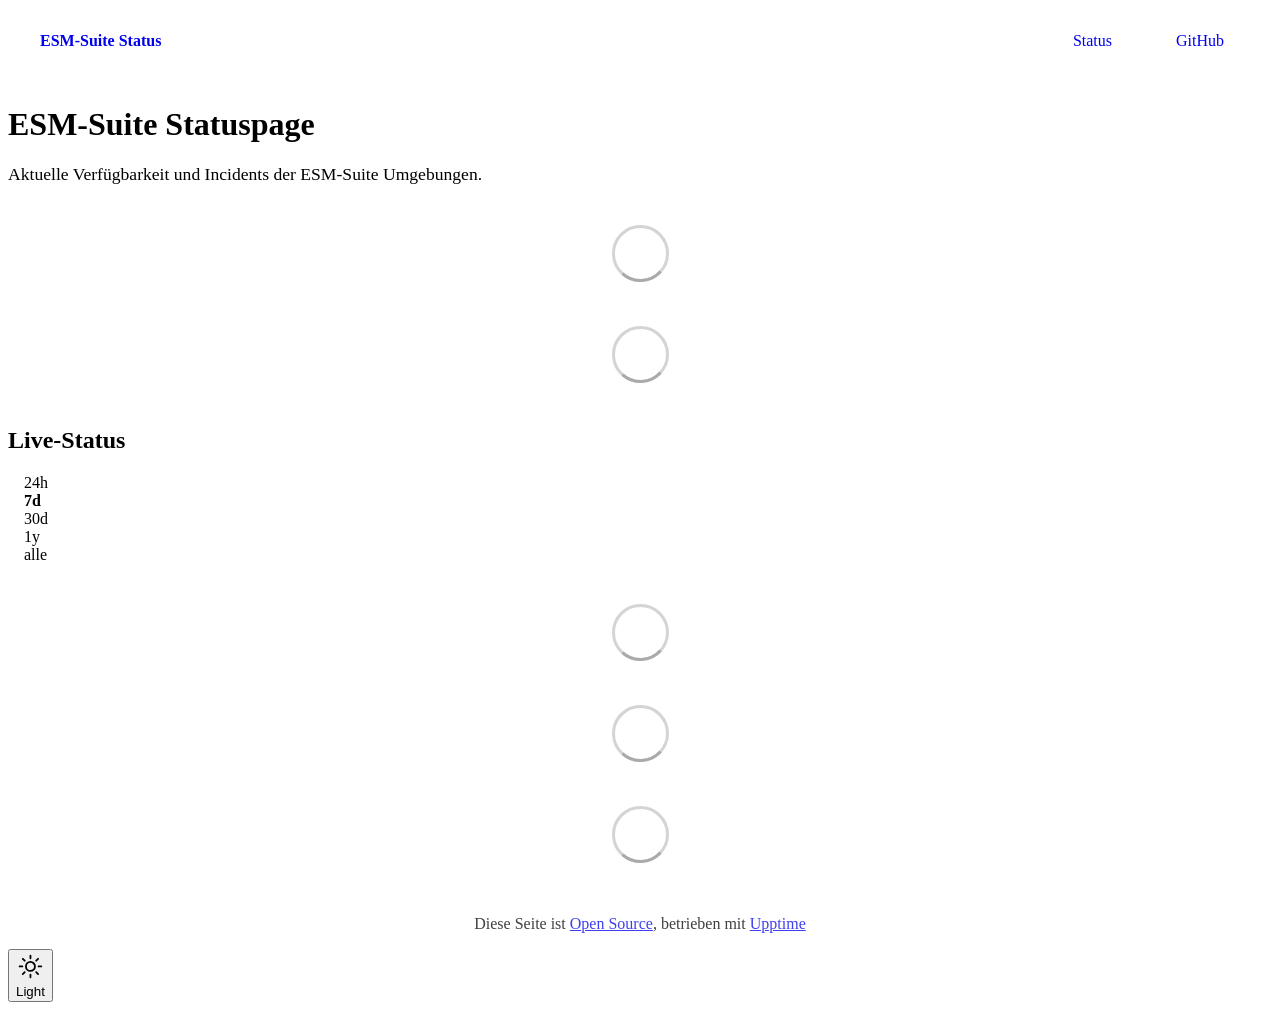
==== commit a18a0324: "deploy: 96f00caabbbc4f4dadc6503f1efabbdbb1ea4954" ====
--- a/index.html
+++ b/index.html
@@ -1,4 +1,4 @@
-<!DOCTYPE html> <html lang=en> <head> <meta charset=utf-8> <meta content="width=device-width,initial-scale=1" name=viewport> <meta content=#333333 name=theme-color> <base href=/ > <link href=manifest.json rel=manifest crossorigin=use-credentials> <script>__SAPPER__={baseUrl:"",preloaded:[void 0,{}]};if('serviceWorker' in navigator)navigator.serviceWorker.register('/service-worker.js');(function(){try{eval("async function x(){}");var main="/client/client.0027713e.js"}catch(e){main="/client/legacy/client.3d8a3c43.js"};var s=document.createElement("script");try{new Function("if(0)import('')")();s.src=main;s.type="module";s.crossOrigin="use-credentials";}catch(e){s.src="/client/shimport@2.0.5.js";s.setAttribute("data-main",main);}document.head.appendChild(s);}());</script> <link href=client/client-31a52aa5.css rel=stylesheet><link href=client/createOctokit-a85f76c7.css rel=stylesheet><link href=client/index-b0b6455a.css rel=stylesheet> <title>ESM-Suite Status</title><meta content=#000000 name=theme-color><meta content=yes name=apple-mobile-web-app-capable><meta content=black-translucent name=apple-mobile-web-app-status-bar-style><link href=/assets/theme.css rel=stylesheet><link href=https://esm-status.weber-online.com/global.css rel=stylesheet><link href=https://raw.githubusercontent.com/WEBER-marcoscheffler/esm-status/main/assets/weber-favicon.ico rel=icon type=image/svg><link href=https://raw.githubusercontent.com/WEBER-marcoscheffler/esm-status/main/assets/weber-favicon.ico rel=icon type=image/png><script>(function(){
+<!DOCTYPE html> <html lang=en> <head> <meta charset=utf-8> <meta content="width=device-width,initial-scale=1" name=viewport> <meta content=#333333 name=theme-color> <base href=/ > <link href=manifest.json rel=manifest crossorigin=use-credentials> <script>__SAPPER__={baseUrl:"",preloaded:[void 0,{}]};if('serviceWorker' in navigator)navigator.serviceWorker.register('/service-worker.js');(function(){try{eval("async function x(){}");var main="/client/client.7ef2dc5b.js"}catch(e){main="/client/legacy/client.3940bbcb.js"};var s=document.createElement("script");try{new Function("if(0)import('')")();s.src=main;s.type="module";s.crossOrigin="use-credentials";}catch(e){s.src="/client/shimport@2.0.5.js";s.setAttribute("data-main",main);}document.head.appendChild(s);}());</script> <link href=client/client-31a52aa5.css rel=stylesheet><link href=client/createOctokit-a85f76c7.css rel=stylesheet><link href=client/index-b0b6455a.css rel=stylesheet> <title>ESM-Suite Status</title><meta content=#000000 name=theme-color><meta content=yes name=apple-mobile-web-app-capable><meta content=black-translucent name=apple-mobile-web-app-status-bar-style><link href=/assets/theme.css rel=stylesheet><link href=https://esm-status.weber-online.com/global.css rel=stylesheet><link href=https://raw.githubusercontent.com/WEBER-marcoscheffler/esm-status/main/assets/weber-favicon.ico rel=icon type=image/svg><link href=https://raw.githubusercontent.com/WEBER-marcoscheffler/esm-status/main/assets/weber-favicon.ico rel=icon type=image/png><script>(function(){
   var dark={
     "--body-background-color":"#000000","--body-text-color":"#f5f5f7",
     "--card-background-color":"rgba(28,28,30,0.72)","--card-border-color":"rgba(255,255,255,0.08)",
@@ -12,12 +12,22 @@
     "--tag-down-background-color":"#ff453a","--tag-degraded-background-color":"#ff9f0a",
     "--change-background-color":"rgba(255,159,10,0.12)",
     "--code-color":"#e5e5ea","--code-background-color":"rgba(255,255,255,0.06)",
-    "--graph-opacity":"0.9","--graph-filter":"none",
+    "--graph-opacity":"0.85","--graph-filter":"saturate(0.8)",
     "--error-button-border-color":"#6366f1","--error-button-background-color":"#4f46e5","--error-button-color":"#fff",
-    "--submit-button-border-color":"#6366f1","--submit-button-background-color":"#4f46e5","--submit-button-color":"#fff"
+    "--submit-button-border-color":"#6366f1","--submit-button-background-color":"#4f46e5","--submit-button-color":"#fff",
+    "--glass-bg":"rgba(255,255,255,0.04)","--glass-bg-hover":"rgba(255,255,255,0.07)",
+    "--glass-border":"rgba(255,255,255,0.10)","--glass-border-hover":"rgba(255,255,255,0.18)",
+    "--glass-shadow":"0 2px 20px rgba(0,0,0,0.4), inset 0 1px 0 rgba(255,255,255,0.06)",
+    "--glass-shadow-hover":"0 4px 32px rgba(0,0,0,0.5), inset 0 1px 0 rgba(255,255,255,0.09)",
+    "--nav-glass-bg":"rgba(30,30,32,0.55)",
+    "--nav-glass-shadow":"0 1px 0 rgba(255,255,255,0.04), 0 4px 24px rgba(0,0,0,0.3)",
+    "--status-glass-bg":"rgba(48,209,88,0.06)","--status-glass-border":"rgba(48,209,88,0.12)",
+    "--status-glass-shadow":"0 2px 16px rgba(48,209,88,0.08), inset 0 1px 0 rgba(48,209,88,0.06)",
+    "--logo-filter":"brightness(0) invert(1)",
+    "--toggle-bg":"rgba(255,255,255,0.06)","--toggle-bg-hover":"rgba(255,255,255,0.12)"
   };
   var light={
-    "--body-background-color":"#f5f5f7","--body-text-color":"#1d1d1f",
+    "--body-background-color":"#f2f2f7","--body-text-color":"#1d1d1f",
     "--card-background-color":"rgba(255,255,255,0.72)","--card-border-color":"rgba(0,0,0,0.06)",
     "--nav-background-color":"rgba(255,255,255,0.82)","--nav-border-bottom-color":"rgba(0,0,0,0.06)",
     "--nav-current-border-bottom-color":"#4f46e5",
@@ -31,7 +41,17 @@
     "--code-color":"#1d1d1f","--code-background-color":"rgba(0,0,0,0.04)",
     "--graph-opacity":"1","--graph-filter":"none",
     "--error-button-border-color":"#4338ca","--error-button-background-color":"#4f46e5","--error-button-color":"#fff",
-    "--submit-button-border-color":"#4338ca","--submit-button-background-color":"#4f46e5","--submit-button-color":"#fff"
+    "--submit-button-border-color":"#4338ca","--submit-button-background-color":"#4f46e5","--submit-button-color":"#fff",
+    "--glass-bg":"rgba(255,255,255,0.45)","--glass-bg-hover":"rgba(255,255,255,0.65)",
+    "--glass-border":"rgba(255,255,255,0.60)","--glass-border-hover":"rgba(255,255,255,0.80)",
+    "--glass-shadow":"0 2px 20px rgba(0,0,0,0.06), inset 0 1px 0 rgba(255,255,255,0.8)",
+    "--glass-shadow-hover":"0 4px 32px rgba(0,0,0,0.10), inset 0 1px 0 rgba(255,255,255,0.9)",
+    "--nav-glass-bg":"rgba(255,255,255,0.50)",
+    "--nav-glass-shadow":"0 1px 0 rgba(255,255,255,0.7), 0 4px 24px rgba(0,0,0,0.05)",
+    "--status-glass-bg":"rgba(40,167,69,0.05)","--status-glass-border":"rgba(40,167,69,0.12)",
+    "--status-glass-shadow":"0 2px 16px rgba(40,167,69,0.06), inset 0 1px 0 rgba(255,255,255,0.6)",
+    "--logo-filter":"none",
+    "--toggle-bg":"rgba(255,255,255,0.45)","--toggle-bg-hover":"rgba(255,255,255,0.65)"
   };
   var moon='<svg xmlns="http://www.w3.org/2000/svg" fill="none" viewBox="0 0 24 24" stroke-width="1.5" stroke="currentColor"><path stroke-linecap="round" stroke-linejoin="round" d="M21.752 15.002A9.72 9.72 0 0 1 18 15.75c-5.385 0-9.75-4.365-9.75-9.75 0-1.33.266-2.597.748-3.752A9.753 9.753 0 0 0 3 11.25C3 16.635 7.365 21 12.75 21a9.753 9.753 0 0 0 9.002-5.998Z"/></svg>';
   var sun='<svg xmlns="http://www.w3.org/2000/svg" fill="none" viewBox="0 0 24 24" stroke-width="1.5" stroke="currentColor"><path stroke-linecap="round" stroke-linejoin="round" d="M12 3v2.25m6.364.386-1.591 1.591M21 12h-2.25m-.386 6.364-1.591-1.591M12 18.75V21m-4.773-4.227-1.591 1.591M5.25 12H3m4.227-4.773L5.636 5.636M15.75 12a3.75 3.75 0 1 1-7.5 0 3.75 3.75 0 0 1 7.5 0Z"/></svg>';
@@ -66,7 +86,7 @@
   if(document.readyState==="loading"){document.addEventListener("DOMContentLoaded",init)}else{init()}
   setInterval(function(){applyVars(getTheme())},500);
   setTimeout(function(){clearInterval(this)},5000);
-})(); </script> <link href=/client/client.0027713e.js rel=modulepreload as=script crossorigin=use-credentials><link href=/client/client-31a52aa5.css rel=preload as=style><link href=/client/index.937b762a.js rel=modulepreload as=script crossorigin=use-credentials><link href=/client/createOctokit.87862cd8.js rel=modulepreload as=script crossorigin=use-credentials><link href=/client/inject_styles.803b7e80.js rel=modulepreload as=script crossorigin=use-credentials><link href=/client/createOctokit-a85f76c7.css rel=preload as=style><link href=/client/index-b0b6455a.css rel=preload as=style></head> <body> <div id=sapper> <nav class=svelte-a08hsz><div class="svelte-a08hsz container"><div><a href=https://esm-status.weber-online.com class="svelte-a08hsz logo"><img alt="" class=svelte-a08hsz src=https://raw.githubusercontent.com/WEBER-marcoscheffler/esm-status/main/assets/weber-logo.png> <div>ESM-Suite Status</div></a></div> <ul class=svelte-a08hsz><li><a href=/ class=svelte-a08hsz target=_self aria-current=page>Status</a> <li><a href=https://github.com/WEBER-marcoscheffler/esm-status class=svelte-a08hsz target=_self>GitHub</a> </li> </ul></div> </nav> <main class=container> <header class=svelte-ngkazm><h1><strong>ESM-Suite</strong> Statuspage</h1> <p class="svelte-ngkazm lead">Aktuelle Verfügbarkeit und Incidents der ESM-Suite Umgebungen.</header> <section class=svelte-8lnl4f><div class="svelte-68jxue loading"><svg class=svelte-68jxue height=38 stroke=#aaa width=38 xmlns=http://www.w3.org/2000/svg><g fill=none fill-rule=evenodd><g stroke-width=2 transform="translate(1 1)"><circle cx=18 cy=18 r=18 stroke-opacity=.5></circle><path d="M36 18c0-9.94-8.06-18-18-18"><animateTransform attributeName=transform dur=1s from="0 18 18" repeatCount=indefinite to="360 18 18" type=rotate></animateTransform></path></g></g></svg></div> </section> <section class=svelte-8lnl4f><div class="svelte-68jxue loading"><svg class=svelte-68jxue height=38 stroke=#aaa width=38 xmlns=http://www.w3.org/2000/svg><g fill=none fill-rule=evenodd><g stroke-width=2 transform="translate(1 1)"><circle cx=18 cy=18 r=18 stroke-opacity=.5></circle><path d="M36 18c0-9.94-8.06-18-18-18"><animateTransform attributeName=transform dur=1s from="0 18 18" repeatCount=indefinite to="360 18 18" type=rotate></animateTransform></path></g></g></svg></div> </section> <div class="svelte-fqsq6s f changed"><h2>Live-Status</h2> <form class="svelte-fqsq6s f r"><div><input class=svelte-fqsq6s id=data_day name=d type=radio value=day><label class=svelte-fqsq6s for=data_day>24h</label></div> <div><input class=svelte-fqsq6s id=data_week name=d type=radio value=week checked><label class=svelte-fqsq6s for=data_week>7d</label></div> <div><input class=svelte-fqsq6s id=data_month name=d type=radio value=month><label class=svelte-fqsq6s for=data_month>30d</label></div> <div><input class=svelte-fqsq6s id=data_year name=d type=radio value=year><label class=svelte-fqsq6s for=data_year>1y</label></div> <div><input class=svelte-fqsq6s id=data_all name=d type=radio value=all><label class=svelte-fqsq6s for=data_all>alle</label></div></form></div> <section class="svelte-fqsq6s live-status"><div class="svelte-68jxue loading"><svg class=svelte-68jxue height=38 stroke=#aaa width=38 xmlns=http://www.w3.org/2000/svg><g fill=none fill-rule=evenodd><g stroke-width=2 transform="translate(1 1)"><circle cx=18 cy=18 r=18 stroke-opacity=.5></circle><path d="M36 18c0-9.94-8.06-18-18-18"><animateTransform attributeName=transform dur=1s from="0 18 18" repeatCount=indefinite to="360 18 18" type=rotate></animateTransform></path></g></g></svg></div> </section> <section><div class="svelte-68jxue loading"><svg class=svelte-68jxue height=38 stroke=#aaa width=38 xmlns=http://www.w3.org/2000/svg><g fill=none fill-rule=evenodd><g stroke-width=2 transform="translate(1 1)"><circle cx=18 cy=18 r=18 stroke-opacity=.5></circle><path d="M36 18c0-9.94-8.06-18-18-18"><animateTransform attributeName=transform dur=1s from="0 18 18" repeatCount=indefinite to="360 18 18" type=rotate></animateTransform></path></g></g></svg></div> </section> <section><div class="svelte-68jxue loading"><svg class=svelte-68jxue height=38 stroke=#aaa width=38 xmlns=http://www.w3.org/2000/svg><g fill=none fill-rule=evenodd><g stroke-width=2 transform="translate(1 1)"><circle cx=18 cy=18 r=18 stroke-opacity=.5></circle><path d="M36 18c0-9.94-8.06-18-18-18"><animateTransform attributeName=transform dur=1s from="0 18 18" repeatCount=indefinite to="360 18 18" type=rotate></animateTransform></path></g></g></svg></div></section></main> <footer class=svelte-jbr799><p>Diese Seite ist <a href=https://github.com/WEBER-marcoscheffler/esm-status>Open Source</a>, betrieben mit <a href=https://upptime.js.org>Upptime</a></p> </footer></div> <script> try {
+})(); </script> <link href=/client/client.7ef2dc5b.js rel=modulepreload as=script crossorigin=use-credentials><link href=/client/client-31a52aa5.css rel=preload as=style><link href=/client/index.f8665277.js rel=modulepreload as=script crossorigin=use-credentials><link href=/client/createOctokit.d38ea990.js rel=modulepreload as=script crossorigin=use-credentials><link href=/client/inject_styles.803b7e80.js rel=modulepreload as=script crossorigin=use-credentials><link href=/client/createOctokit-a85f76c7.css rel=preload as=style><link href=/client/index-b0b6455a.css rel=preload as=style></head> <body> <div id=sapper> <nav class=svelte-a08hsz><div class="svelte-a08hsz container"><div><a href=https://esm-status.weber-online.com class="svelte-a08hsz logo"><img alt="" class=svelte-a08hsz src=https://raw.githubusercontent.com/WEBER-marcoscheffler/esm-status/main/assets/weber-logo.png> <div>ESM-Suite Status</div></a></div> <ul class=svelte-a08hsz><li><a href=/ class=svelte-a08hsz target=_self aria-current=page>Status</a> <li><a href=https://github.com/WEBER-marcoscheffler/esm-status class=svelte-a08hsz target=_self>GitHub</a> </li> </ul></div> </nav> <main class=container> <header class=svelte-ngkazm><h1><strong>ESM-Suite</strong> Statuspage</h1> <p class="svelte-ngkazm lead">Aktuelle Verfügbarkeit und Incidents der ESM-Suite Umgebungen.</header> <section class=svelte-8lnl4f><div class="svelte-68jxue loading"><svg class=svelte-68jxue height=38 stroke=#aaa width=38 xmlns=http://www.w3.org/2000/svg><g fill=none fill-rule=evenodd><g stroke-width=2 transform="translate(1 1)"><circle cx=18 cy=18 r=18 stroke-opacity=.5></circle><path d="M36 18c0-9.94-8.06-18-18-18"><animateTransform attributeName=transform dur=1s from="0 18 18" repeatCount=indefinite to="360 18 18" type=rotate></animateTransform></path></g></g></svg></div> </section> <section class=svelte-8lnl4f><div class="svelte-68jxue loading"><svg class=svelte-68jxue height=38 stroke=#aaa width=38 xmlns=http://www.w3.org/2000/svg><g fill=none fill-rule=evenodd><g stroke-width=2 transform="translate(1 1)"><circle cx=18 cy=18 r=18 stroke-opacity=.5></circle><path d="M36 18c0-9.94-8.06-18-18-18"><animateTransform attributeName=transform dur=1s from="0 18 18" repeatCount=indefinite to="360 18 18" type=rotate></animateTransform></path></g></g></svg></div> </section> <div class="svelte-fqsq6s f changed"><h2>Live-Status</h2> <form class="svelte-fqsq6s f r"><div><input class=svelte-fqsq6s id=data_day name=d type=radio value=day><label class=svelte-fqsq6s for=data_day>24h</label></div> <div><input class=svelte-fqsq6s id=data_week name=d type=radio value=week checked><label class=svelte-fqsq6s for=data_week>7d</label></div> <div><input class=svelte-fqsq6s id=data_month name=d type=radio value=month><label class=svelte-fqsq6s for=data_month>30d</label></div> <div><input class=svelte-fqsq6s id=data_year name=d type=radio value=year><label class=svelte-fqsq6s for=data_year>1y</label></div> <div><input class=svelte-fqsq6s id=data_all name=d type=radio value=all><label class=svelte-fqsq6s for=data_all>alle</label></div></form></div> <section class="svelte-fqsq6s live-status"><div class="svelte-68jxue loading"><svg class=svelte-68jxue height=38 stroke=#aaa width=38 xmlns=http://www.w3.org/2000/svg><g fill=none fill-rule=evenodd><g stroke-width=2 transform="translate(1 1)"><circle cx=18 cy=18 r=18 stroke-opacity=.5></circle><path d="M36 18c0-9.94-8.06-18-18-18"><animateTransform attributeName=transform dur=1s from="0 18 18" repeatCount=indefinite to="360 18 18" type=rotate></animateTransform></path></g></g></svg></div> </section> <section><div class="svelte-68jxue loading"><svg class=svelte-68jxue height=38 stroke=#aaa width=38 xmlns=http://www.w3.org/2000/svg><g fill=none fill-rule=evenodd><g stroke-width=2 transform="translate(1 1)"><circle cx=18 cy=18 r=18 stroke-opacity=.5></circle><path d="M36 18c0-9.94-8.06-18-18-18"><animateTransform attributeName=transform dur=1s from="0 18 18" repeatCount=indefinite to="360 18 18" type=rotate></animateTransform></path></g></g></svg></div> </section> <section><div class="svelte-68jxue loading"><svg class=svelte-68jxue height=38 stroke=#aaa width=38 xmlns=http://www.w3.org/2000/svg><g fill=none fill-rule=evenodd><g stroke-width=2 transform="translate(1 1)"><circle cx=18 cy=18 r=18 stroke-opacity=.5></circle><path d="M36 18c0-9.94-8.06-18-18-18"><animateTransform attributeName=transform dur=1s from="0 18 18" repeatCount=indefinite to="360 18 18" type=rotate></animateTransform></path></g></g></svg></div></section></main> <footer class=svelte-jbr799><p>Diese Seite ist <a href=https://github.com/WEBER-marcoscheffler/esm-status>Open Source</a>, betrieben mit <a href=https://upptime.js.org>Upptime</a></p> </footer></div> <script> try {
         if (typeof window !== "undefined" && window.navigator && navigator.serviceWorker) {
           navigator.serviceWorker.getRegistrations().then(function (registrations) {
             for (let registration of registrations) {
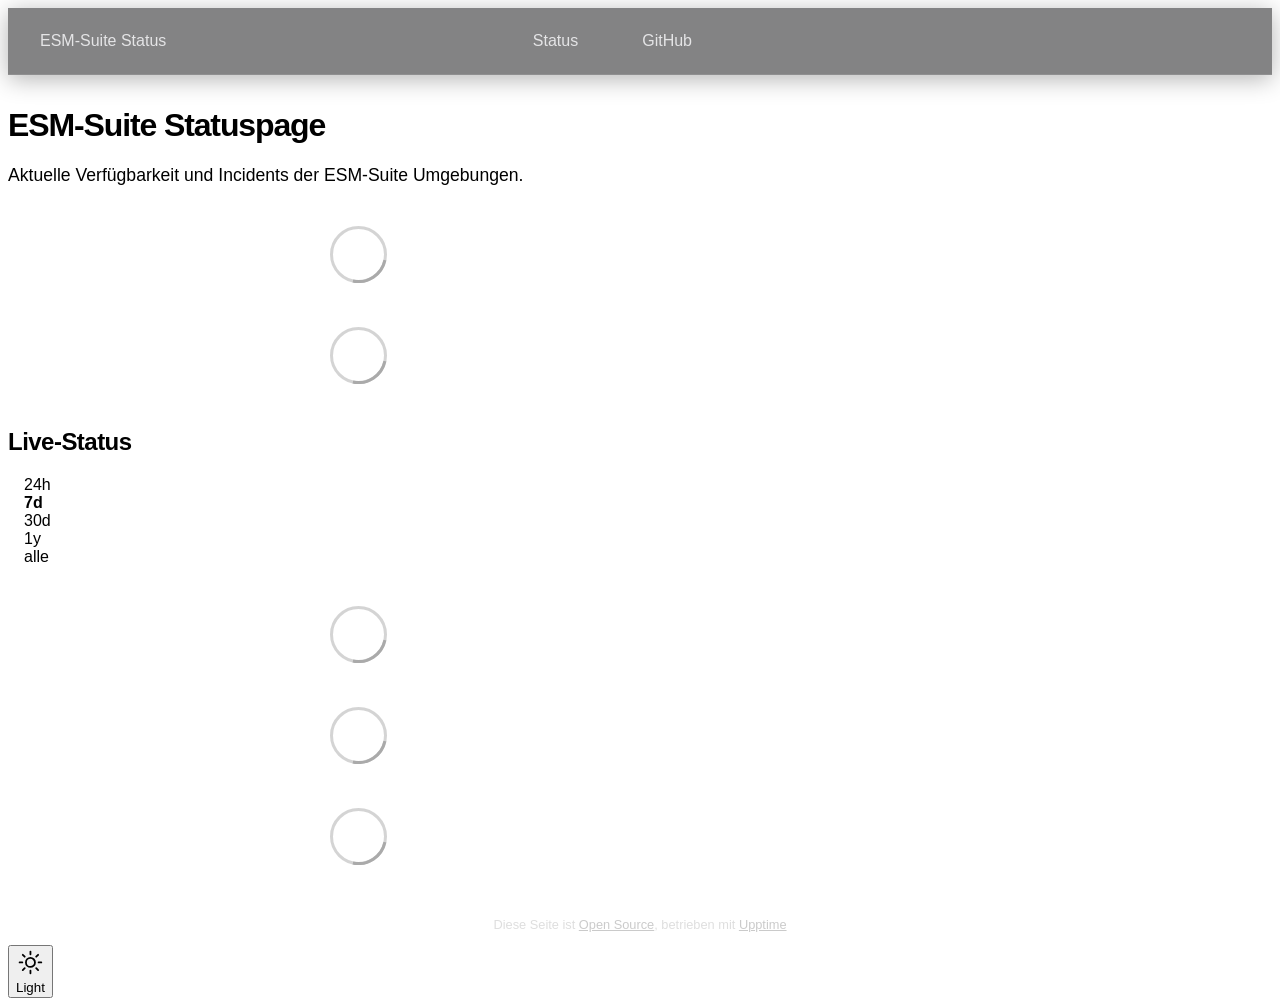
==== commit 404df052: "deploy: d2929fa74dc7d1098d6851a3500dfcbc10ceece6" ====
--- a/index.html
+++ b/index.html
@@ -1,4 +1,4 @@
-<!DOCTYPE html> <html lang=en> <head> <meta charset=utf-8> <meta content="width=device-width,initial-scale=1" name=viewport> <meta content=#333333 name=theme-color> <base href=/ > <link href=manifest.json rel=manifest crossorigin=use-credentials> <script>__SAPPER__={baseUrl:"",preloaded:[void 0,{}]};if('serviceWorker' in navigator)navigator.serviceWorker.register('/service-worker.js');(function(){try{eval("async function x(){}");var main="/client/client.7ef2dc5b.js"}catch(e){main="/client/legacy/client.3940bbcb.js"};var s=document.createElement("script");try{new Function("if(0)import('')")();s.src=main;s.type="module";s.crossOrigin="use-credentials";}catch(e){s.src="/client/shimport@2.0.5.js";s.setAttribute("data-main",main);}document.head.appendChild(s);}());</script> <link href=client/client-31a52aa5.css rel=stylesheet><link href=client/createOctokit-a85f76c7.css rel=stylesheet><link href=client/index-b0b6455a.css rel=stylesheet> <title>ESM-Suite Status</title><meta content=#000000 name=theme-color><meta content=yes name=apple-mobile-web-app-capable><meta content=black-translucent name=apple-mobile-web-app-status-bar-style><link href=/assets/theme.css rel=stylesheet><link href=https://esm-status.weber-online.com/global.css rel=stylesheet><link href=https://raw.githubusercontent.com/WEBER-marcoscheffler/esm-status/main/assets/weber-favicon.ico rel=icon type=image/svg><link href=https://raw.githubusercontent.com/WEBER-marcoscheffler/esm-status/main/assets/weber-favicon.ico rel=icon type=image/png><script>(function(){
+<!DOCTYPE html> <html lang=en> <head> <meta charset=utf-8> <meta content="width=device-width,initial-scale=1" name=viewport> <meta content=#333333 name=theme-color> <base href=/ > <link href=manifest.json rel=manifest crossorigin=use-credentials> <script>__SAPPER__={baseUrl:"",preloaded:[void 0,{}]};if('serviceWorker' in navigator)navigator.serviceWorker.register('/service-worker.js');(function(){try{eval("async function x(){}");var main="/client/client.1cdc2df7.js"}catch(e){main="/client/legacy/client.69d6af42.js"};var s=document.createElement("script");try{new Function("if(0)import('')")();s.src=main;s.type="module";s.crossOrigin="use-credentials";}catch(e){s.src="/client/shimport@2.0.5.js";s.setAttribute("data-main",main);}document.head.appendChild(s);}());</script> <link href=client/client-31a52aa5.css rel=stylesheet><link href=client/createOctokit-a85f76c7.css rel=stylesheet><link href=client/index-b0b6455a.css rel=stylesheet> <title>ESM-Suite Status</title><meta content=#000000 name=theme-color><meta content=yes name=apple-mobile-web-app-capable><meta content=black-translucent name=apple-mobile-web-app-status-bar-style><link href=/assets/theme.css rel=stylesheet><link href=https://esm-status.weber-online.com/global.css rel=stylesheet><link href=https://raw.githubusercontent.com/WEBER-marcoscheffler/esm-status/main/assets/weber-favicon.ico rel=icon type=image/svg><link href=https://raw.githubusercontent.com/WEBER-marcoscheffler/esm-status/main/assets/weber-favicon.ico rel=icon type=image/png><script>(function(){
   var dark={
     "--body-background-color":"#000000","--body-text-color":"#f5f5f7",
     "--card-background-color":"rgba(28,28,30,0.72)","--card-border-color":"rgba(255,255,255,0.08)",
@@ -74,8 +74,35 @@
     var t=getTheme();
     b.innerHTML=(t==="dark"?sun:moon)+'<span>'+(t==="dark"?"Light":"Dark")+"</span>";
   }
+  function injectGlassCSS(){
+    if(document.getElementById("esm-glass"))return;
+    var s=document.createElement("style");s.id="esm-glass";
+    s.textContent=[
+      "article{border-radius:20px!important;backdrop-filter:blur(24px) saturate(180%)!important;-webkit-backdrop-filter:blur(24px) saturate(180%)!important;background:var(--glass-bg)!important;border:0.5px solid var(--glass-border)!important;box-shadow:var(--glass-shadow)!important;padding:1.15rem 1.35rem!important;overflow:hidden!important;transition:background .35s ease,border-color .35s ease,box-shadow .35s ease,transform .3s ease!important}",
+      "article:hover{background:var(--glass-bg-hover)!important;border-color:var(--glass-border-hover)!important;box-shadow:var(--glass-shadow-hover)!important;transform:translateY(-1px)!important}",
+      "article.up{border-left:3px solid var(--up-border-left-color)!important}",
+      "article.down{border-left:3px solid var(--down-border-left-color)!important}",
+      "article.degraded{border-left:3px solid var(--degraded-border-left-color)!important}",
+      "article+article{margin-top:.75rem!important}",
+      "nav{background:var(--nav-glass-bg)!important;backdrop-filter:blur(24px) saturate(180%)!important;-webkit-backdrop-filter:blur(24px) saturate(180%)!important;border-bottom:0.5px solid var(--glass-border)!important;box-shadow:var(--nav-glass-shadow)!important}",
+      "nav img{filter:var(--logo-filter)!important;height:28px!important;transition:filter .5s ease!important}",
+      "nav a{color:var(--body-text-color)!important;font-weight:500!important;opacity:.85}",
+      "nav a:hover{opacity:1}",
+      ".tag{border-radius:10px!important}",
+      "footer{color:var(--tertiary-text,rgba(128,128,128,.35))!important;font-size:.8rem!important}",
+      "footer a{color:var(--secondary-text,rgba(128,128,128,.55))!important}",
+      "h1{font-weight:700!important;letter-spacing:-.035em!important}",
+      "h2{font-weight:600!important;letter-spacing:-.022em!important}",
+      ".container{max-width:700px!important}",
+      "header{background:transparent!important;border:none!important;box-shadow:none!important}",
+      "*{-webkit-font-smoothing:antialiased;-moz-osx-font-smoothing:grayscale}",
+      "body{font-family:-apple-system,BlinkMacSystemFont,'SF Pro Display','Inter','Helvetica Neue',Arial,sans-serif!important;transition:background .5s ease,color .5s ease!important}",
+    ].join("");
+    document.head.appendChild(s);
+  }
   function init(){
     applyVars(getTheme());
+    injectGlassCSS();
     if(document.getElementById("esm-theme-toggle"))return;
     var b=document.createElement("button");b.id="esm-theme-toggle";b.className="theme-toggle";
     b.setAttribute("aria-label","Toggle theme");
@@ -84,9 +111,9 @@
   }
   applyVars(getTheme());
   if(document.readyState==="loading"){document.addEventListener("DOMContentLoaded",init)}else{init()}
-  setInterval(function(){applyVars(getTheme())},500);
-  setTimeout(function(){clearInterval(this)},5000);
-})(); </script> <link href=/client/client.7ef2dc5b.js rel=modulepreload as=script crossorigin=use-credentials><link href=/client/client-31a52aa5.css rel=preload as=style><link href=/client/index.f8665277.js rel=modulepreload as=script crossorigin=use-credentials><link href=/client/createOctokit.d38ea990.js rel=modulepreload as=script crossorigin=use-credentials><link href=/client/inject_styles.803b7e80.js rel=modulepreload as=script crossorigin=use-credentials><link href=/client/createOctokit-a85f76c7.css rel=preload as=style><link href=/client/index-b0b6455a.css rel=preload as=style></head> <body> <div id=sapper> <nav class=svelte-a08hsz><div class="svelte-a08hsz container"><div><a href=https://esm-status.weber-online.com class="svelte-a08hsz logo"><img alt="" class=svelte-a08hsz src=https://raw.githubusercontent.com/WEBER-marcoscheffler/esm-status/main/assets/weber-logo.png> <div>ESM-Suite Status</div></a></div> <ul class=svelte-a08hsz><li><a href=/ class=svelte-a08hsz target=_self aria-current=page>Status</a> <li><a href=https://github.com/WEBER-marcoscheffler/esm-status class=svelte-a08hsz target=_self>GitHub</a> </li> </ul></div> </nav> <main class=container> <header class=svelte-ngkazm><h1><strong>ESM-Suite</strong> Statuspage</h1> <p class="svelte-ngkazm lead">Aktuelle Verfügbarkeit und Incidents der ESM-Suite Umgebungen.</header> <section class=svelte-8lnl4f><div class="svelte-68jxue loading"><svg class=svelte-68jxue height=38 stroke=#aaa width=38 xmlns=http://www.w3.org/2000/svg><g fill=none fill-rule=evenodd><g stroke-width=2 transform="translate(1 1)"><circle cx=18 cy=18 r=18 stroke-opacity=.5></circle><path d="M36 18c0-9.94-8.06-18-18-18"><animateTransform attributeName=transform dur=1s from="0 18 18" repeatCount=indefinite to="360 18 18" type=rotate></animateTransform></path></g></g></svg></div> </section> <section class=svelte-8lnl4f><div class="svelte-68jxue loading"><svg class=svelte-68jxue height=38 stroke=#aaa width=38 xmlns=http://www.w3.org/2000/svg><g fill=none fill-rule=evenodd><g stroke-width=2 transform="translate(1 1)"><circle cx=18 cy=18 r=18 stroke-opacity=.5></circle><path d="M36 18c0-9.94-8.06-18-18-18"><animateTransform attributeName=transform dur=1s from="0 18 18" repeatCount=indefinite to="360 18 18" type=rotate></animateTransform></path></g></g></svg></div> </section> <div class="svelte-fqsq6s f changed"><h2>Live-Status</h2> <form class="svelte-fqsq6s f r"><div><input class=svelte-fqsq6s id=data_day name=d type=radio value=day><label class=svelte-fqsq6s for=data_day>24h</label></div> <div><input class=svelte-fqsq6s id=data_week name=d type=radio value=week checked><label class=svelte-fqsq6s for=data_week>7d</label></div> <div><input class=svelte-fqsq6s id=data_month name=d type=radio value=month><label class=svelte-fqsq6s for=data_month>30d</label></div> <div><input class=svelte-fqsq6s id=data_year name=d type=radio value=year><label class=svelte-fqsq6s for=data_year>1y</label></div> <div><input class=svelte-fqsq6s id=data_all name=d type=radio value=all><label class=svelte-fqsq6s for=data_all>alle</label></div></form></div> <section class="svelte-fqsq6s live-status"><div class="svelte-68jxue loading"><svg class=svelte-68jxue height=38 stroke=#aaa width=38 xmlns=http://www.w3.org/2000/svg><g fill=none fill-rule=evenodd><g stroke-width=2 transform="translate(1 1)"><circle cx=18 cy=18 r=18 stroke-opacity=.5></circle><path d="M36 18c0-9.94-8.06-18-18-18"><animateTransform attributeName=transform dur=1s from="0 18 18" repeatCount=indefinite to="360 18 18" type=rotate></animateTransform></path></g></g></svg></div> </section> <section><div class="svelte-68jxue loading"><svg class=svelte-68jxue height=38 stroke=#aaa width=38 xmlns=http://www.w3.org/2000/svg><g fill=none fill-rule=evenodd><g stroke-width=2 transform="translate(1 1)"><circle cx=18 cy=18 r=18 stroke-opacity=.5></circle><path d="M36 18c0-9.94-8.06-18-18-18"><animateTransform attributeName=transform dur=1s from="0 18 18" repeatCount=indefinite to="360 18 18" type=rotate></animateTransform></path></g></g></svg></div> </section> <section><div class="svelte-68jxue loading"><svg class=svelte-68jxue height=38 stroke=#aaa width=38 xmlns=http://www.w3.org/2000/svg><g fill=none fill-rule=evenodd><g stroke-width=2 transform="translate(1 1)"><circle cx=18 cy=18 r=18 stroke-opacity=.5></circle><path d="M36 18c0-9.94-8.06-18-18-18"><animateTransform attributeName=transform dur=1s from="0 18 18" repeatCount=indefinite to="360 18 18" type=rotate></animateTransform></path></g></g></svg></div></section></main> <footer class=svelte-jbr799><p>Diese Seite ist <a href=https://github.com/WEBER-marcoscheffler/esm-status>Open Source</a>, betrieben mit <a href=https://upptime.js.org>Upptime</a></p> </footer></div> <script> try {
+  var iv=setInterval(function(){applyVars(getTheme());injectGlassCSS()},500);
+  setTimeout(function(){clearInterval(iv)},5000);
+})(); </script> <link href=/client/client.1cdc2df7.js rel=modulepreload as=script crossorigin=use-credentials><link href=/client/client-31a52aa5.css rel=preload as=style><link href=/client/index.fa58a415.js rel=modulepreload as=script crossorigin=use-credentials><link href=/client/createOctokit.215e1a71.js rel=modulepreload as=script crossorigin=use-credentials><link href=/client/inject_styles.803b7e80.js rel=modulepreload as=script crossorigin=use-credentials><link href=/client/createOctokit-a85f76c7.css rel=preload as=style><link href=/client/index-b0b6455a.css rel=preload as=style></head> <body> <div id=sapper> <nav class=svelte-a08hsz><div class="svelte-a08hsz container"><div><a href=https://esm-status.weber-online.com class="svelte-a08hsz logo"><img alt="" class=svelte-a08hsz src=https://raw.githubusercontent.com/WEBER-marcoscheffler/esm-status/main/assets/weber-logo.png> <div>ESM-Suite Status</div></a></div> <ul class=svelte-a08hsz><li><a href=/ class=svelte-a08hsz target=_self aria-current=page>Status</a> <li><a href=https://github.com/WEBER-marcoscheffler/esm-status class=svelte-a08hsz target=_self>GitHub</a> </li> </ul></div> </nav> <main class=container> <header class=svelte-ngkazm><h1><strong>ESM-Suite</strong> Statuspage</h1> <p class="svelte-ngkazm lead">Aktuelle Verfügbarkeit und Incidents der ESM-Suite Umgebungen.</header> <section class=svelte-8lnl4f><div class="svelte-68jxue loading"><svg class=svelte-68jxue height=38 stroke=#aaa width=38 xmlns=http://www.w3.org/2000/svg><g fill=none fill-rule=evenodd><g stroke-width=2 transform="translate(1 1)"><circle cx=18 cy=18 r=18 stroke-opacity=.5></circle><path d="M36 18c0-9.94-8.06-18-18-18"><animateTransform attributeName=transform dur=1s from="0 18 18" repeatCount=indefinite to="360 18 18" type=rotate></animateTransform></path></g></g></svg></div> </section> <section class=svelte-8lnl4f><div class="svelte-68jxue loading"><svg class=svelte-68jxue height=38 stroke=#aaa width=38 xmlns=http://www.w3.org/2000/svg><g fill=none fill-rule=evenodd><g stroke-width=2 transform="translate(1 1)"><circle cx=18 cy=18 r=18 stroke-opacity=.5></circle><path d="M36 18c0-9.94-8.06-18-18-18"><animateTransform attributeName=transform dur=1s from="0 18 18" repeatCount=indefinite to="360 18 18" type=rotate></animateTransform></path></g></g></svg></div> </section> <div class="svelte-fqsq6s f changed"><h2>Live-Status</h2> <form class="svelte-fqsq6s f r"><div><input class=svelte-fqsq6s id=data_day name=d type=radio value=day><label class=svelte-fqsq6s for=data_day>24h</label></div> <div><input class=svelte-fqsq6s id=data_week name=d type=radio value=week checked><label class=svelte-fqsq6s for=data_week>7d</label></div> <div><input class=svelte-fqsq6s id=data_month name=d type=radio value=month><label class=svelte-fqsq6s for=data_month>30d</label></div> <div><input class=svelte-fqsq6s id=data_year name=d type=radio value=year><label class=svelte-fqsq6s for=data_year>1y</label></div> <div><input class=svelte-fqsq6s id=data_all name=d type=radio value=all><label class=svelte-fqsq6s for=data_all>alle</label></div></form></div> <section class="svelte-fqsq6s live-status"><div class="svelte-68jxue loading"><svg class=svelte-68jxue height=38 stroke=#aaa width=38 xmlns=http://www.w3.org/2000/svg><g fill=none fill-rule=evenodd><g stroke-width=2 transform="translate(1 1)"><circle cx=18 cy=18 r=18 stroke-opacity=.5></circle><path d="M36 18c0-9.94-8.06-18-18-18"><animateTransform attributeName=transform dur=1s from="0 18 18" repeatCount=indefinite to="360 18 18" type=rotate></animateTransform></path></g></g></svg></div> </section> <section><div class="svelte-68jxue loading"><svg class=svelte-68jxue height=38 stroke=#aaa width=38 xmlns=http://www.w3.org/2000/svg><g fill=none fill-rule=evenodd><g stroke-width=2 transform="translate(1 1)"><circle cx=18 cy=18 r=18 stroke-opacity=.5></circle><path d="M36 18c0-9.94-8.06-18-18-18"><animateTransform attributeName=transform dur=1s from="0 18 18" repeatCount=indefinite to="360 18 18" type=rotate></animateTransform></path></g></g></svg></div> </section> <section><div class="svelte-68jxue loading"><svg class=svelte-68jxue height=38 stroke=#aaa width=38 xmlns=http://www.w3.org/2000/svg><g fill=none fill-rule=evenodd><g stroke-width=2 transform="translate(1 1)"><circle cx=18 cy=18 r=18 stroke-opacity=.5></circle><path d="M36 18c0-9.94-8.06-18-18-18"><animateTransform attributeName=transform dur=1s from="0 18 18" repeatCount=indefinite to="360 18 18" type=rotate></animateTransform></path></g></g></svg></div></section></main> <footer class=svelte-jbr799><p>Diese Seite ist <a href=https://github.com/WEBER-marcoscheffler/esm-status>Open Source</a>, betrieben mit <a href=https://upptime.js.org>Upptime</a></p> </footer></div> <script> try {
         if (typeof window !== "undefined" && window.navigator && navigator.serviceWorker) {
           navigator.serviceWorker.getRegistrations().then(function (registrations) {
             for (let registration of registrations) {
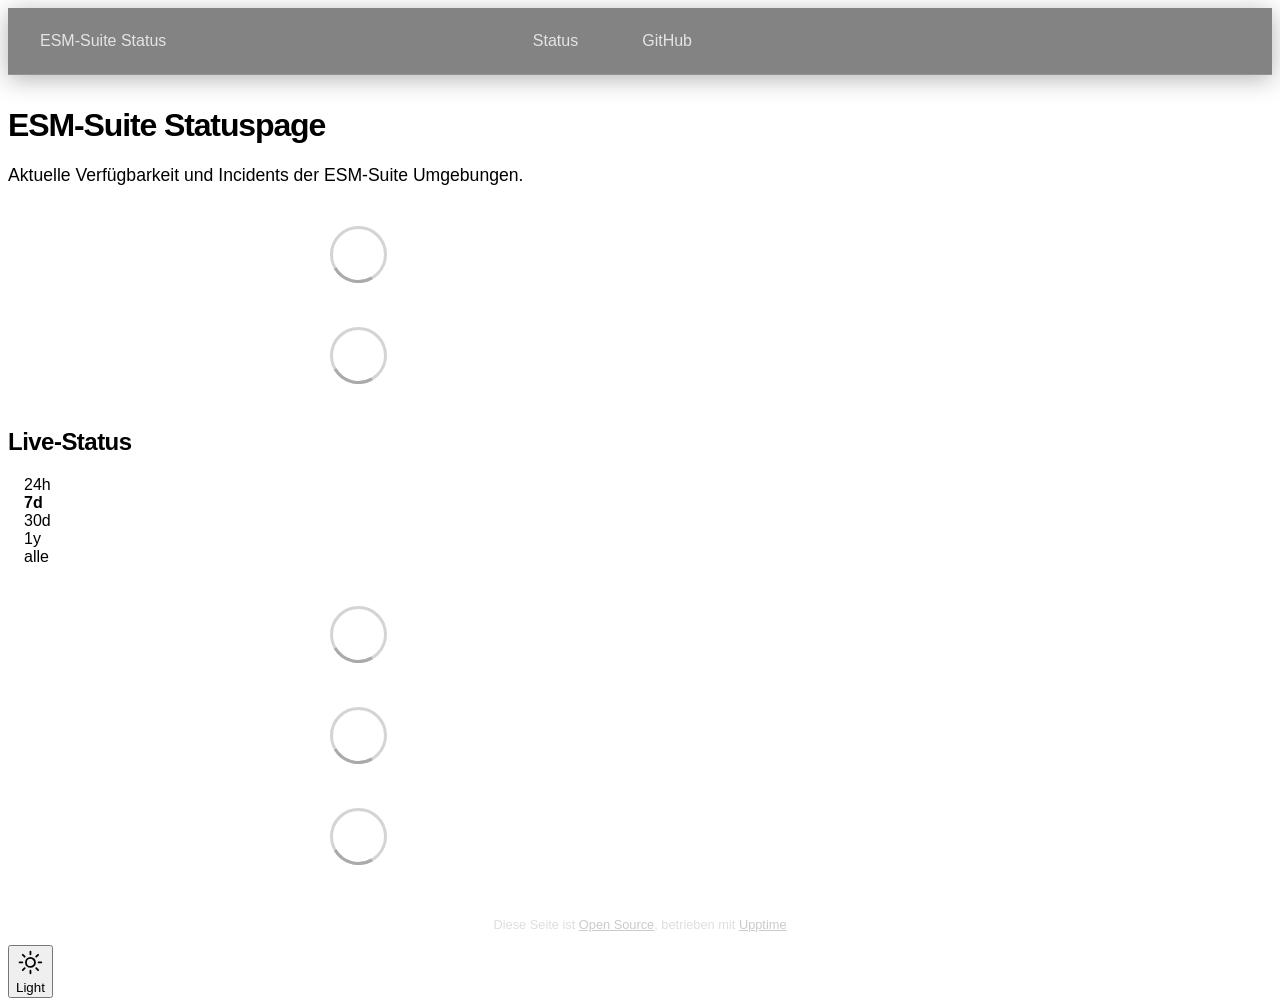
==== commit abb9b37e: "deploy: cdef2adcf4803203e336b965ffd29f6278926775" ====
--- a/index.html
+++ b/index.html
@@ -1,4 +1,4 @@
-<!DOCTYPE html> <html lang=en> <head> <meta charset=utf-8> <meta content="width=device-width,initial-scale=1" name=viewport> <meta content=#333333 name=theme-color> <base href=/ > <link href=manifest.json rel=manifest crossorigin=use-credentials> <script>__SAPPER__={baseUrl:"",preloaded:[void 0,{}]};if('serviceWorker' in navigator)navigator.serviceWorker.register('/service-worker.js');(function(){try{eval("async function x(){}");var main="/client/client.1cdc2df7.js"}catch(e){main="/client/legacy/client.69d6af42.js"};var s=document.createElement("script");try{new Function("if(0)import('')")();s.src=main;s.type="module";s.crossOrigin="use-credentials";}catch(e){s.src="/client/shimport@2.0.5.js";s.setAttribute("data-main",main);}document.head.appendChild(s);}());</script> <link href=client/client-31a52aa5.css rel=stylesheet><link href=client/createOctokit-a85f76c7.css rel=stylesheet><link href=client/index-b0b6455a.css rel=stylesheet> <title>ESM-Suite Status</title><meta content=#000000 name=theme-color><meta content=yes name=apple-mobile-web-app-capable><meta content=black-translucent name=apple-mobile-web-app-status-bar-style><link href=/assets/theme.css rel=stylesheet><link href=https://esm-status.weber-online.com/global.css rel=stylesheet><link href=https://raw.githubusercontent.com/WEBER-marcoscheffler/esm-status/main/assets/weber-favicon.ico rel=icon type=image/svg><link href=https://raw.githubusercontent.com/WEBER-marcoscheffler/esm-status/main/assets/weber-favicon.ico rel=icon type=image/png><script>(function(){
+<!DOCTYPE html> <html lang=en> <head> <meta charset=utf-8> <meta content="width=device-width,initial-scale=1" name=viewport> <meta content=#333333 name=theme-color> <base href=/ > <link href=manifest.json rel=manifest crossorigin=use-credentials> <script>__SAPPER__={baseUrl:"",preloaded:[void 0,{}]};if('serviceWorker' in navigator)navigator.serviceWorker.register('/service-worker.js');(function(){try{eval("async function x(){}");var main="/client/client.e2388f27.js"}catch(e){main="/client/legacy/client.7bd5e43b.js"};var s=document.createElement("script");try{new Function("if(0)import('')")();s.src=main;s.type="module";s.crossOrigin="use-credentials";}catch(e){s.src="/client/shimport@2.0.5.js";s.setAttribute("data-main",main);}document.head.appendChild(s);}());</script> <link href=client/client-31a52aa5.css rel=stylesheet><link href=client/createOctokit-a85f76c7.css rel=stylesheet><link href=client/index-b0b6455a.css rel=stylesheet> <title>ESM-Suite Status</title><meta content=#000000 name=theme-color><meta content=yes name=apple-mobile-web-app-capable><meta content=black-translucent name=apple-mobile-web-app-status-bar-style><link href=/assets/theme.css rel=stylesheet><link href=https://esm-status.weber-online.com/global.css rel=stylesheet><link href=https://raw.githubusercontent.com/WEBER-marcoscheffler/esm-status/main/assets/weber-favicon.ico rel=icon type=image/svg><link href=https://raw.githubusercontent.com/WEBER-marcoscheffler/esm-status/main/assets/weber-favicon.ico rel=icon type=image/png><script>(function(){
   var dark={
     "--body-background-color":"#000000","--body-text-color":"#f5f5f7",
     "--card-background-color":"rgba(28,28,30,0.72)","--card-border-color":"rgba(255,255,255,0.08)",
@@ -12,11 +12,11 @@
     "--tag-down-background-color":"#ff453a","--tag-degraded-background-color":"#ff9f0a",
     "--change-background-color":"rgba(255,159,10,0.12)",
     "--code-color":"#e5e5ea","--code-background-color":"rgba(255,255,255,0.06)",
-    "--graph-opacity":"0.85","--graph-filter":"saturate(0.8)",
+    "--graph-opacity":"1","--graph-filter":"brightness(1.4) saturate(1.2)",
     "--error-button-border-color":"#6366f1","--error-button-background-color":"#4f46e5","--error-button-color":"#fff",
     "--submit-button-border-color":"#6366f1","--submit-button-background-color":"#4f46e5","--submit-button-color":"#fff",
-    "--glass-bg":"rgba(255,255,255,0.04)","--glass-bg-hover":"rgba(255,255,255,0.07)",
-    "--glass-border":"rgba(255,255,255,0.10)","--glass-border-hover":"rgba(255,255,255,0.18)",
+    "--glass-bg":"rgba(255,255,255,0.06)","--glass-bg-hover":"rgba(255,255,255,0.10)",
+    "--glass-border":"rgba(255,255,255,0.12)","--glass-border-hover":"rgba(255,255,255,0.20)",
     "--glass-shadow":"0 2px 20px rgba(0,0,0,0.4), inset 0 1px 0 rgba(255,255,255,0.06)",
     "--glass-shadow-hover":"0 4px 32px rgba(0,0,0,0.5), inset 0 1px 0 rgba(255,255,255,0.09)",
     "--nav-glass-bg":"rgba(30,30,32,0.55)",
@@ -113,7 +113,7 @@
   if(document.readyState==="loading"){document.addEventListener("DOMContentLoaded",init)}else{init()}
   var iv=setInterval(function(){applyVars(getTheme());injectGlassCSS()},500);
   setTimeout(function(){clearInterval(iv)},5000);
-})(); </script> <link href=/client/client.1cdc2df7.js rel=modulepreload as=script crossorigin=use-credentials><link href=/client/client-31a52aa5.css rel=preload as=style><link href=/client/index.fa58a415.js rel=modulepreload as=script crossorigin=use-credentials><link href=/client/createOctokit.215e1a71.js rel=modulepreload as=script crossorigin=use-credentials><link href=/client/inject_styles.803b7e80.js rel=modulepreload as=script crossorigin=use-credentials><link href=/client/createOctokit-a85f76c7.css rel=preload as=style><link href=/client/index-b0b6455a.css rel=preload as=style></head> <body> <div id=sapper> <nav class=svelte-a08hsz><div class="svelte-a08hsz container"><div><a href=https://esm-status.weber-online.com class="svelte-a08hsz logo"><img alt="" class=svelte-a08hsz src=https://raw.githubusercontent.com/WEBER-marcoscheffler/esm-status/main/assets/weber-logo.png> <div>ESM-Suite Status</div></a></div> <ul class=svelte-a08hsz><li><a href=/ class=svelte-a08hsz target=_self aria-current=page>Status</a> <li><a href=https://github.com/WEBER-marcoscheffler/esm-status class=svelte-a08hsz target=_self>GitHub</a> </li> </ul></div> </nav> <main class=container> <header class=svelte-ngkazm><h1><strong>ESM-Suite</strong> Statuspage</h1> <p class="svelte-ngkazm lead">Aktuelle Verfügbarkeit und Incidents der ESM-Suite Umgebungen.</header> <section class=svelte-8lnl4f><div class="svelte-68jxue loading"><svg class=svelte-68jxue height=38 stroke=#aaa width=38 xmlns=http://www.w3.org/2000/svg><g fill=none fill-rule=evenodd><g stroke-width=2 transform="translate(1 1)"><circle cx=18 cy=18 r=18 stroke-opacity=.5></circle><path d="M36 18c0-9.94-8.06-18-18-18"><animateTransform attributeName=transform dur=1s from="0 18 18" repeatCount=indefinite to="360 18 18" type=rotate></animateTransform></path></g></g></svg></div> </section> <section class=svelte-8lnl4f><div class="svelte-68jxue loading"><svg class=svelte-68jxue height=38 stroke=#aaa width=38 xmlns=http://www.w3.org/2000/svg><g fill=none fill-rule=evenodd><g stroke-width=2 transform="translate(1 1)"><circle cx=18 cy=18 r=18 stroke-opacity=.5></circle><path d="M36 18c0-9.94-8.06-18-18-18"><animateTransform attributeName=transform dur=1s from="0 18 18" repeatCount=indefinite to="360 18 18" type=rotate></animateTransform></path></g></g></svg></div> </section> <div class="svelte-fqsq6s f changed"><h2>Live-Status</h2> <form class="svelte-fqsq6s f r"><div><input class=svelte-fqsq6s id=data_day name=d type=radio value=day><label class=svelte-fqsq6s for=data_day>24h</label></div> <div><input class=svelte-fqsq6s id=data_week name=d type=radio value=week checked><label class=svelte-fqsq6s for=data_week>7d</label></div> <div><input class=svelte-fqsq6s id=data_month name=d type=radio value=month><label class=svelte-fqsq6s for=data_month>30d</label></div> <div><input class=svelte-fqsq6s id=data_year name=d type=radio value=year><label class=svelte-fqsq6s for=data_year>1y</label></div> <div><input class=svelte-fqsq6s id=data_all name=d type=radio value=all><label class=svelte-fqsq6s for=data_all>alle</label></div></form></div> <section class="svelte-fqsq6s live-status"><div class="svelte-68jxue loading"><svg class=svelte-68jxue height=38 stroke=#aaa width=38 xmlns=http://www.w3.org/2000/svg><g fill=none fill-rule=evenodd><g stroke-width=2 transform="translate(1 1)"><circle cx=18 cy=18 r=18 stroke-opacity=.5></circle><path d="M36 18c0-9.94-8.06-18-18-18"><animateTransform attributeName=transform dur=1s from="0 18 18" repeatCount=indefinite to="360 18 18" type=rotate></animateTransform></path></g></g></svg></div> </section> <section><div class="svelte-68jxue loading"><svg class=svelte-68jxue height=38 stroke=#aaa width=38 xmlns=http://www.w3.org/2000/svg><g fill=none fill-rule=evenodd><g stroke-width=2 transform="translate(1 1)"><circle cx=18 cy=18 r=18 stroke-opacity=.5></circle><path d="M36 18c0-9.94-8.06-18-18-18"><animateTransform attributeName=transform dur=1s from="0 18 18" repeatCount=indefinite to="360 18 18" type=rotate></animateTransform></path></g></g></svg></div> </section> <section><div class="svelte-68jxue loading"><svg class=svelte-68jxue height=38 stroke=#aaa width=38 xmlns=http://www.w3.org/2000/svg><g fill=none fill-rule=evenodd><g stroke-width=2 transform="translate(1 1)"><circle cx=18 cy=18 r=18 stroke-opacity=.5></circle><path d="M36 18c0-9.94-8.06-18-18-18"><animateTransform attributeName=transform dur=1s from="0 18 18" repeatCount=indefinite to="360 18 18" type=rotate></animateTransform></path></g></g></svg></div></section></main> <footer class=svelte-jbr799><p>Diese Seite ist <a href=https://github.com/WEBER-marcoscheffler/esm-status>Open Source</a>, betrieben mit <a href=https://upptime.js.org>Upptime</a></p> </footer></div> <script> try {
+})(); </script> <link href=/client/client.e2388f27.js rel=modulepreload as=script crossorigin=use-credentials><link href=/client/client-31a52aa5.css rel=preload as=style><link href=/client/index.10efccc3.js rel=modulepreload as=script crossorigin=use-credentials><link href=/client/createOctokit.8bf879aa.js rel=modulepreload as=script crossorigin=use-credentials><link href=/client/inject_styles.803b7e80.js rel=modulepreload as=script crossorigin=use-credentials><link href=/client/createOctokit-a85f76c7.css rel=preload as=style><link href=/client/index-b0b6455a.css rel=preload as=style></head> <body> <div id=sapper> <nav class=svelte-a08hsz><div class="svelte-a08hsz container"><div><a href=https://esm-status.weber-online.com class="svelte-a08hsz logo"><img alt="" class=svelte-a08hsz src=https://raw.githubusercontent.com/WEBER-marcoscheffler/esm-status/main/assets/weber-logo.png> <div>ESM-Suite Status</div></a></div> <ul class=svelte-a08hsz><li><a href=/ class=svelte-a08hsz target=_self aria-current=page>Status</a> <li><a href=https://github.com/WEBER-marcoscheffler/esm-status class=svelte-a08hsz target=_self>GitHub</a> </li> </ul></div> </nav> <main class=container> <header class=svelte-ngkazm><h1><strong>ESM-Suite</strong> Statuspage</h1> <p class="svelte-ngkazm lead">Aktuelle Verfügbarkeit und Incidents der ESM-Suite Umgebungen.</header> <section class=svelte-8lnl4f><div class="svelte-68jxue loading"><svg class=svelte-68jxue height=38 stroke=#aaa width=38 xmlns=http://www.w3.org/2000/svg><g fill=none fill-rule=evenodd><g stroke-width=2 transform="translate(1 1)"><circle cx=18 cy=18 r=18 stroke-opacity=.5></circle><path d="M36 18c0-9.94-8.06-18-18-18"><animateTransform attributeName=transform dur=1s from="0 18 18" repeatCount=indefinite to="360 18 18" type=rotate></animateTransform></path></g></g></svg></div> </section> <section class=svelte-8lnl4f><div class="svelte-68jxue loading"><svg class=svelte-68jxue height=38 stroke=#aaa width=38 xmlns=http://www.w3.org/2000/svg><g fill=none fill-rule=evenodd><g stroke-width=2 transform="translate(1 1)"><circle cx=18 cy=18 r=18 stroke-opacity=.5></circle><path d="M36 18c0-9.94-8.06-18-18-18"><animateTransform attributeName=transform dur=1s from="0 18 18" repeatCount=indefinite to="360 18 18" type=rotate></animateTransform></path></g></g></svg></div> </section> <div class="svelte-fqsq6s f changed"><h2>Live-Status</h2> <form class="svelte-fqsq6s f r"><div><input class=svelte-fqsq6s id=data_day name=d type=radio value=day><label class=svelte-fqsq6s for=data_day>24h</label></div> <div><input class=svelte-fqsq6s id=data_week name=d type=radio value=week checked><label class=svelte-fqsq6s for=data_week>7d</label></div> <div><input class=svelte-fqsq6s id=data_month name=d type=radio value=month><label class=svelte-fqsq6s for=data_month>30d</label></div> <div><input class=svelte-fqsq6s id=data_year name=d type=radio value=year><label class=svelte-fqsq6s for=data_year>1y</label></div> <div><input class=svelte-fqsq6s id=data_all name=d type=radio value=all><label class=svelte-fqsq6s for=data_all>alle</label></div></form></div> <section class="svelte-fqsq6s live-status"><div class="svelte-68jxue loading"><svg class=svelte-68jxue height=38 stroke=#aaa width=38 xmlns=http://www.w3.org/2000/svg><g fill=none fill-rule=evenodd><g stroke-width=2 transform="translate(1 1)"><circle cx=18 cy=18 r=18 stroke-opacity=.5></circle><path d="M36 18c0-9.94-8.06-18-18-18"><animateTransform attributeName=transform dur=1s from="0 18 18" repeatCount=indefinite to="360 18 18" type=rotate></animateTransform></path></g></g></svg></div> </section> <section><div class="svelte-68jxue loading"><svg class=svelte-68jxue height=38 stroke=#aaa width=38 xmlns=http://www.w3.org/2000/svg><g fill=none fill-rule=evenodd><g stroke-width=2 transform="translate(1 1)"><circle cx=18 cy=18 r=18 stroke-opacity=.5></circle><path d="M36 18c0-9.94-8.06-18-18-18"><animateTransform attributeName=transform dur=1s from="0 18 18" repeatCount=indefinite to="360 18 18" type=rotate></animateTransform></path></g></g></svg></div> </section> <section><div class="svelte-68jxue loading"><svg class=svelte-68jxue height=38 stroke=#aaa width=38 xmlns=http://www.w3.org/2000/svg><g fill=none fill-rule=evenodd><g stroke-width=2 transform="translate(1 1)"><circle cx=18 cy=18 r=18 stroke-opacity=.5></circle><path d="M36 18c0-9.94-8.06-18-18-18"><animateTransform attributeName=transform dur=1s from="0 18 18" repeatCount=indefinite to="360 18 18" type=rotate></animateTransform></path></g></g></svg></div></section></main> <footer class=svelte-jbr799><p>Diese Seite ist <a href=https://github.com/WEBER-marcoscheffler/esm-status>Open Source</a>, betrieben mit <a href=https://upptime.js.org>Upptime</a></p> </footer></div> <script> try {
         if (typeof window !== "undefined" && window.navigator && navigator.serviceWorker) {
           navigator.serviceWorker.getRegistrations().then(function (registrations) {
             for (let registration of registrations) {
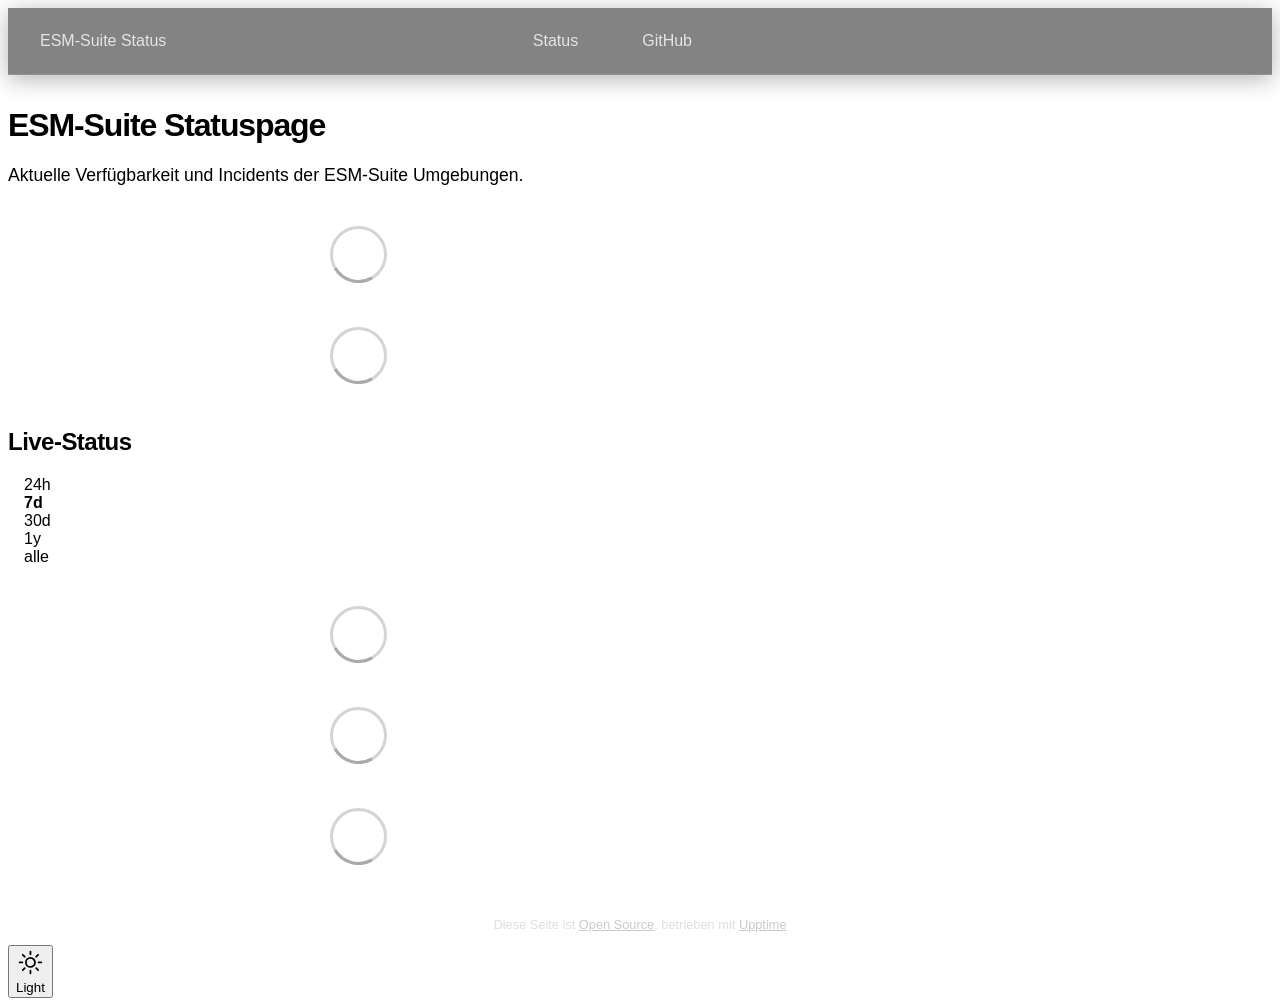
==== commit cefa3bc0: "deploy: ea2901a5b5df3c47e17cbb0b17225cc4225be920" ====
--- a/index.html
+++ b/index.html
@@ -1,4 +1,4 @@
-<!DOCTYPE html> <html lang=en> <head> <meta charset=utf-8> <meta content="width=device-width,initial-scale=1" name=viewport> <meta content=#333333 name=theme-color> <base href=/ > <link href=manifest.json rel=manifest crossorigin=use-credentials> <script>__SAPPER__={baseUrl:"",preloaded:[void 0,{}]};if('serviceWorker' in navigator)navigator.serviceWorker.register('/service-worker.js');(function(){try{eval("async function x(){}");var main="/client/client.e2388f27.js"}catch(e){main="/client/legacy/client.7bd5e43b.js"};var s=document.createElement("script");try{new Function("if(0)import('')")();s.src=main;s.type="module";s.crossOrigin="use-credentials";}catch(e){s.src="/client/shimport@2.0.5.js";s.setAttribute("data-main",main);}document.head.appendChild(s);}());</script> <link href=client/client-31a52aa5.css rel=stylesheet><link href=client/createOctokit-a85f76c7.css rel=stylesheet><link href=client/index-b0b6455a.css rel=stylesheet> <title>ESM-Suite Status</title><meta content=#000000 name=theme-color><meta content=yes name=apple-mobile-web-app-capable><meta content=black-translucent name=apple-mobile-web-app-status-bar-style><link href=/assets/theme.css rel=stylesheet><link href=https://esm-status.weber-online.com/global.css rel=stylesheet><link href=https://raw.githubusercontent.com/WEBER-marcoscheffler/esm-status/main/assets/weber-favicon.ico rel=icon type=image/svg><link href=https://raw.githubusercontent.com/WEBER-marcoscheffler/esm-status/main/assets/weber-favicon.ico rel=icon type=image/png><script>(function(){
+<!DOCTYPE html> <html lang=en> <head> <meta charset=utf-8> <meta content="width=device-width,initial-scale=1" name=viewport> <meta content=#333333 name=theme-color> <base href=/ > <link href=manifest.json rel=manifest crossorigin=use-credentials> <script>__SAPPER__={baseUrl:"",preloaded:[void 0,{}]};if('serviceWorker' in navigator)navigator.serviceWorker.register('/service-worker.js');(function(){try{eval("async function x(){}");var main="/client/client.90b4a511.js"}catch(e){main="/client/legacy/client.b366697d.js"};var s=document.createElement("script");try{new Function("if(0)import('')")();s.src=main;s.type="module";s.crossOrigin="use-credentials";}catch(e){s.src="/client/shimport@2.0.5.js";s.setAttribute("data-main",main);}document.head.appendChild(s);}());</script> <link href=client/client-31a52aa5.css rel=stylesheet><link href=client/createOctokit-a85f76c7.css rel=stylesheet><link href=client/index-b0b6455a.css rel=stylesheet> <title>ESM-Suite Status</title><meta content=#000000 name=theme-color><meta content=yes name=apple-mobile-web-app-capable><meta content=black-translucent name=apple-mobile-web-app-status-bar-style><link href=/assets/theme.css rel=stylesheet><link href=https://esm-status.weber-online.com/global.css rel=stylesheet><link href=https://raw.githubusercontent.com/WEBER-marcoscheffler/esm-status/main/assets/weber-favicon.ico rel=icon type=image/svg><link href=https://raw.githubusercontent.com/WEBER-marcoscheffler/esm-status/main/assets/weber-favicon.ico rel=icon type=image/png><script>(function(){
   var dark={
     "--body-background-color":"#000000","--body-text-color":"#f5f5f7",
     "--card-background-color":"rgba(28,28,30,0.72)","--card-border-color":"rgba(255,255,255,0.08)",
@@ -97,6 +97,13 @@
       "header{background:transparent!important;border:none!important;box-shadow:none!important}",
       "*{-webkit-font-smoothing:antialiased;-moz-osx-font-smoothing:grayscale}",
       "body{font-family:-apple-system,BlinkMacSystemFont,'SF Pro Display','Inter','Helvetica Neue',Arial,sans-serif!important;transition:background .5s ease,color .5s ease!important}",
+      "html[data-theme=dark] svg text,html[data-theme=dark] svg .tick text,html[data-theme=dark] .ct-label,html[data-theme=dark] .ct-grid{color:rgba(245,245,247,.6)!important;fill:rgba(245,245,247,.6)!important;stroke:rgba(245,245,247,.1)!important}",
+      "html[data-theme=dark] svg .ct-series .ct-line,html[data-theme=dark] svg .ct-series .ct-point{stroke:#5eead4!important}",
+      "html[data-theme=dark] svg .ct-series .ct-area{fill:rgba(94,234,212,.15)!important}",
+      "html[data-theme=dark] svg line,html[data-theme=dark] svg .domain{stroke:rgba(245,245,247,.1)!important}",
+      "html[data-theme=dark] .apexcharts-text,html[data-theme=dark] .apexcharts-xaxis-label,html[data-theme=dark] .apexcharts-yaxis-label{fill:rgba(245,245,247,.6)!important}",
+      "html[data-theme=dark] .apexcharts-gridline{stroke:rgba(245,245,247,.08)!important}",
+      "html[data-theme=dark] .apexcharts-tooltip{background:rgba(28,28,30,.9)!important;border-color:rgba(255,255,255,.12)!important;color:#f5f5f7!important}",
     ].join("");
     document.head.appendChild(s);
   }
@@ -113,7 +120,7 @@
   if(document.readyState==="loading"){document.addEventListener("DOMContentLoaded",init)}else{init()}
   var iv=setInterval(function(){applyVars(getTheme());injectGlassCSS()},500);
   setTimeout(function(){clearInterval(iv)},5000);
-})(); </script> <link href=/client/client.e2388f27.js rel=modulepreload as=script crossorigin=use-credentials><link href=/client/client-31a52aa5.css rel=preload as=style><link href=/client/index.10efccc3.js rel=modulepreload as=script crossorigin=use-credentials><link href=/client/createOctokit.8bf879aa.js rel=modulepreload as=script crossorigin=use-credentials><link href=/client/inject_styles.803b7e80.js rel=modulepreload as=script crossorigin=use-credentials><link href=/client/createOctokit-a85f76c7.css rel=preload as=style><link href=/client/index-b0b6455a.css rel=preload as=style></head> <body> <div id=sapper> <nav class=svelte-a08hsz><div class="svelte-a08hsz container"><div><a href=https://esm-status.weber-online.com class="svelte-a08hsz logo"><img alt="" class=svelte-a08hsz src=https://raw.githubusercontent.com/WEBER-marcoscheffler/esm-status/main/assets/weber-logo.png> <div>ESM-Suite Status</div></a></div> <ul class=svelte-a08hsz><li><a href=/ class=svelte-a08hsz target=_self aria-current=page>Status</a> <li><a href=https://github.com/WEBER-marcoscheffler/esm-status class=svelte-a08hsz target=_self>GitHub</a> </li> </ul></div> </nav> <main class=container> <header class=svelte-ngkazm><h1><strong>ESM-Suite</strong> Statuspage</h1> <p class="svelte-ngkazm lead">Aktuelle Verfügbarkeit und Incidents der ESM-Suite Umgebungen.</header> <section class=svelte-8lnl4f><div class="svelte-68jxue loading"><svg class=svelte-68jxue height=38 stroke=#aaa width=38 xmlns=http://www.w3.org/2000/svg><g fill=none fill-rule=evenodd><g stroke-width=2 transform="translate(1 1)"><circle cx=18 cy=18 r=18 stroke-opacity=.5></circle><path d="M36 18c0-9.94-8.06-18-18-18"><animateTransform attributeName=transform dur=1s from="0 18 18" repeatCount=indefinite to="360 18 18" type=rotate></animateTransform></path></g></g></svg></div> </section> <section class=svelte-8lnl4f><div class="svelte-68jxue loading"><svg class=svelte-68jxue height=38 stroke=#aaa width=38 xmlns=http://www.w3.org/2000/svg><g fill=none fill-rule=evenodd><g stroke-width=2 transform="translate(1 1)"><circle cx=18 cy=18 r=18 stroke-opacity=.5></circle><path d="M36 18c0-9.94-8.06-18-18-18"><animateTransform attributeName=transform dur=1s from="0 18 18" repeatCount=indefinite to="360 18 18" type=rotate></animateTransform></path></g></g></svg></div> </section> <div class="svelte-fqsq6s f changed"><h2>Live-Status</h2> <form class="svelte-fqsq6s f r"><div><input class=svelte-fqsq6s id=data_day name=d type=radio value=day><label class=svelte-fqsq6s for=data_day>24h</label></div> <div><input class=svelte-fqsq6s id=data_week name=d type=radio value=week checked><label class=svelte-fqsq6s for=data_week>7d</label></div> <div><input class=svelte-fqsq6s id=data_month name=d type=radio value=month><label class=svelte-fqsq6s for=data_month>30d</label></div> <div><input class=svelte-fqsq6s id=data_year name=d type=radio value=year><label class=svelte-fqsq6s for=data_year>1y</label></div> <div><input class=svelte-fqsq6s id=data_all name=d type=radio value=all><label class=svelte-fqsq6s for=data_all>alle</label></div></form></div> <section class="svelte-fqsq6s live-status"><div class="svelte-68jxue loading"><svg class=svelte-68jxue height=38 stroke=#aaa width=38 xmlns=http://www.w3.org/2000/svg><g fill=none fill-rule=evenodd><g stroke-width=2 transform="translate(1 1)"><circle cx=18 cy=18 r=18 stroke-opacity=.5></circle><path d="M36 18c0-9.94-8.06-18-18-18"><animateTransform attributeName=transform dur=1s from="0 18 18" repeatCount=indefinite to="360 18 18" type=rotate></animateTransform></path></g></g></svg></div> </section> <section><div class="svelte-68jxue loading"><svg class=svelte-68jxue height=38 stroke=#aaa width=38 xmlns=http://www.w3.org/2000/svg><g fill=none fill-rule=evenodd><g stroke-width=2 transform="translate(1 1)"><circle cx=18 cy=18 r=18 stroke-opacity=.5></circle><path d="M36 18c0-9.94-8.06-18-18-18"><animateTransform attributeName=transform dur=1s from="0 18 18" repeatCount=indefinite to="360 18 18" type=rotate></animateTransform></path></g></g></svg></div> </section> <section><div class="svelte-68jxue loading"><svg class=svelte-68jxue height=38 stroke=#aaa width=38 xmlns=http://www.w3.org/2000/svg><g fill=none fill-rule=evenodd><g stroke-width=2 transform="translate(1 1)"><circle cx=18 cy=18 r=18 stroke-opacity=.5></circle><path d="M36 18c0-9.94-8.06-18-18-18"><animateTransform attributeName=transform dur=1s from="0 18 18" repeatCount=indefinite to="360 18 18" type=rotate></animateTransform></path></g></g></svg></div></section></main> <footer class=svelte-jbr799><p>Diese Seite ist <a href=https://github.com/WEBER-marcoscheffler/esm-status>Open Source</a>, betrieben mit <a href=https://upptime.js.org>Upptime</a></p> </footer></div> <script> try {
+})(); </script> <link href=/client/client.90b4a511.js rel=modulepreload as=script crossorigin=use-credentials><link href=/client/client-31a52aa5.css rel=preload as=style><link href=/client/index.ff01fa45.js rel=modulepreload as=script crossorigin=use-credentials><link href=/client/createOctokit.393009eb.js rel=modulepreload as=script crossorigin=use-credentials><link href=/client/inject_styles.803b7e80.js rel=modulepreload as=script crossorigin=use-credentials><link href=/client/createOctokit-a85f76c7.css rel=preload as=style><link href=/client/index-b0b6455a.css rel=preload as=style></head> <body> <div id=sapper> <nav class=svelte-a08hsz><div class="svelte-a08hsz container"><div><a href=https://esm-status.weber-online.com class="svelte-a08hsz logo"><img alt="" class=svelte-a08hsz src=https://raw.githubusercontent.com/WEBER-marcoscheffler/esm-status/main/assets/weber-logo.png> <div>ESM-Suite Status</div></a></div> <ul class=svelte-a08hsz><li><a href=/ class=svelte-a08hsz target=_self aria-current=page>Status</a> <li><a href=https://github.com/WEBER-marcoscheffler/esm-status class=svelte-a08hsz target=_self>GitHub</a> </li> </ul></div> </nav> <main class=container> <header class=svelte-ngkazm><h1><strong>ESM-Suite</strong> Statuspage</h1> <p class="svelte-ngkazm lead">Aktuelle Verfügbarkeit und Incidents der ESM-Suite Umgebungen.</header> <section class=svelte-8lnl4f><div class="svelte-68jxue loading"><svg class=svelte-68jxue height=38 stroke=#aaa width=38 xmlns=http://www.w3.org/2000/svg><g fill=none fill-rule=evenodd><g stroke-width=2 transform="translate(1 1)"><circle cx=18 cy=18 r=18 stroke-opacity=.5></circle><path d="M36 18c0-9.94-8.06-18-18-18"><animateTransform attributeName=transform dur=1s from="0 18 18" repeatCount=indefinite to="360 18 18" type=rotate></animateTransform></path></g></g></svg></div> </section> <section class=svelte-8lnl4f><div class="svelte-68jxue loading"><svg class=svelte-68jxue height=38 stroke=#aaa width=38 xmlns=http://www.w3.org/2000/svg><g fill=none fill-rule=evenodd><g stroke-width=2 transform="translate(1 1)"><circle cx=18 cy=18 r=18 stroke-opacity=.5></circle><path d="M36 18c0-9.94-8.06-18-18-18"><animateTransform attributeName=transform dur=1s from="0 18 18" repeatCount=indefinite to="360 18 18" type=rotate></animateTransform></path></g></g></svg></div> </section> <div class="svelte-fqsq6s f changed"><h2>Live-Status</h2> <form class="svelte-fqsq6s f r"><div><input class=svelte-fqsq6s id=data_day name=d type=radio value=day><label class=svelte-fqsq6s for=data_day>24h</label></div> <div><input class=svelte-fqsq6s id=data_week name=d type=radio value=week checked><label class=svelte-fqsq6s for=data_week>7d</label></div> <div><input class=svelte-fqsq6s id=data_month name=d type=radio value=month><label class=svelte-fqsq6s for=data_month>30d</label></div> <div><input class=svelte-fqsq6s id=data_year name=d type=radio value=year><label class=svelte-fqsq6s for=data_year>1y</label></div> <div><input class=svelte-fqsq6s id=data_all name=d type=radio value=all><label class=svelte-fqsq6s for=data_all>alle</label></div></form></div> <section class="svelte-fqsq6s live-status"><div class="svelte-68jxue loading"><svg class=svelte-68jxue height=38 stroke=#aaa width=38 xmlns=http://www.w3.org/2000/svg><g fill=none fill-rule=evenodd><g stroke-width=2 transform="translate(1 1)"><circle cx=18 cy=18 r=18 stroke-opacity=.5></circle><path d="M36 18c0-9.94-8.06-18-18-18"><animateTransform attributeName=transform dur=1s from="0 18 18" repeatCount=indefinite to="360 18 18" type=rotate></animateTransform></path></g></g></svg></div> </section> <section><div class="svelte-68jxue loading"><svg class=svelte-68jxue height=38 stroke=#aaa width=38 xmlns=http://www.w3.org/2000/svg><g fill=none fill-rule=evenodd><g stroke-width=2 transform="translate(1 1)"><circle cx=18 cy=18 r=18 stroke-opacity=.5></circle><path d="M36 18c0-9.94-8.06-18-18-18"><animateTransform attributeName=transform dur=1s from="0 18 18" repeatCount=indefinite to="360 18 18" type=rotate></animateTransform></path></g></g></svg></div> </section> <section><div class="svelte-68jxue loading"><svg class=svelte-68jxue height=38 stroke=#aaa width=38 xmlns=http://www.w3.org/2000/svg><g fill=none fill-rule=evenodd><g stroke-width=2 transform="translate(1 1)"><circle cx=18 cy=18 r=18 stroke-opacity=.5></circle><path d="M36 18c0-9.94-8.06-18-18-18"><animateTransform attributeName=transform dur=1s from="0 18 18" repeatCount=indefinite to="360 18 18" type=rotate></animateTransform></path></g></g></svg></div></section></main> <footer class=svelte-jbr799><p>Diese Seite ist <a href=https://github.com/WEBER-marcoscheffler/esm-status>Open Source</a>, betrieben mit <a href=https://upptime.js.org>Upptime</a></p> </footer></div> <script> try {
         if (typeof window !== "undefined" && window.navigator && navigator.serviceWorker) {
           navigator.serviceWorker.getRegistrations().then(function (registrations) {
             for (let registration of registrations) {
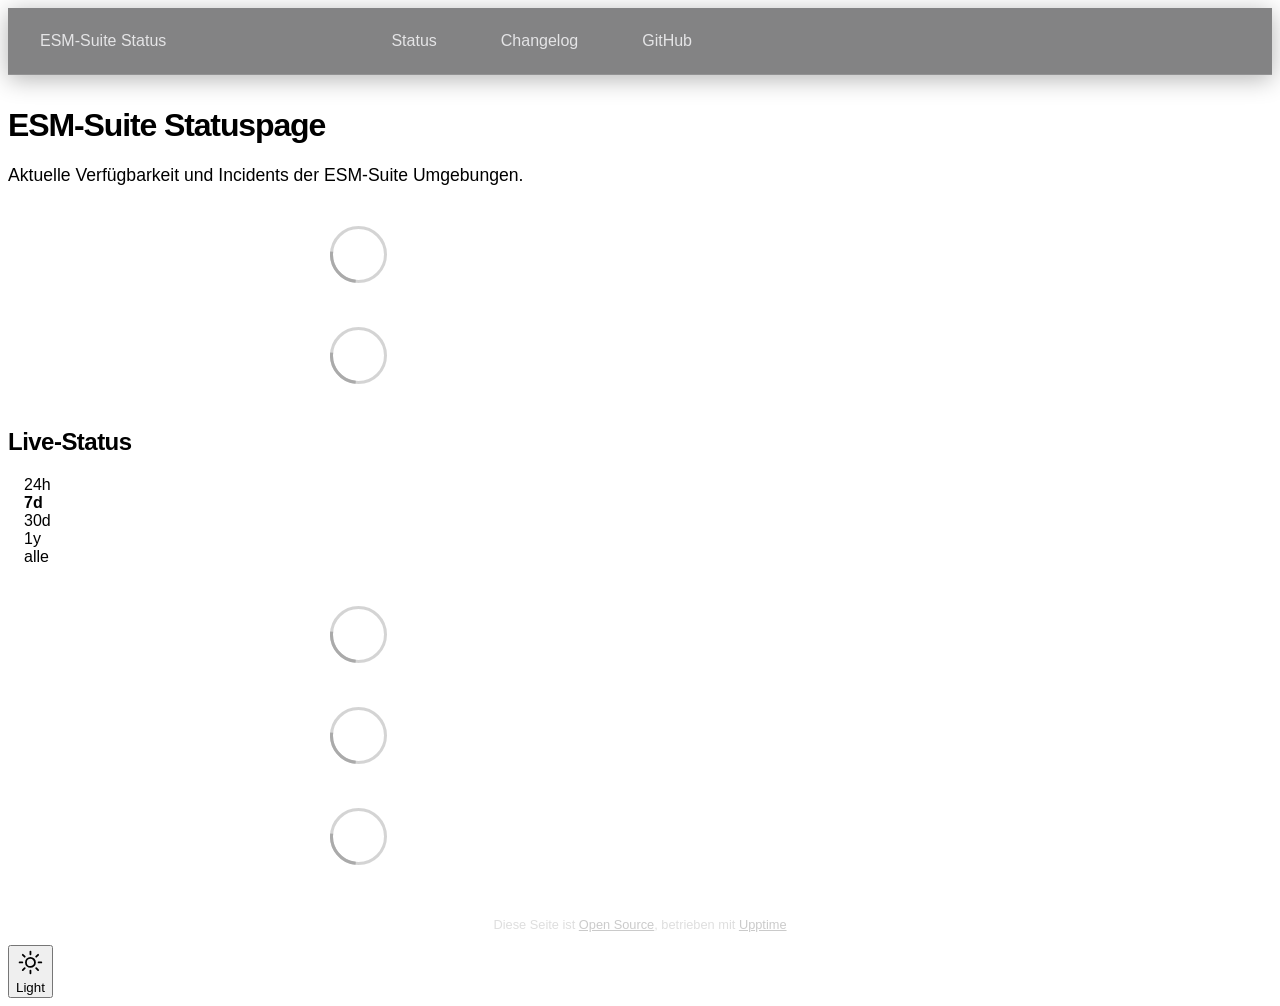
==== commit 24e022d7: "deploy: c7bc810ac7c9af798f0899c971f0964e1d45ddfa" ====
--- a/index.html
+++ b/index.html
@@ -1,4 +1,4 @@
-<!DOCTYPE html> <html lang=en> <head> <meta charset=utf-8> <meta content="width=device-width,initial-scale=1" name=viewport> <meta content=#333333 name=theme-color> <base href=/ > <link href=manifest.json rel=manifest crossorigin=use-credentials> <script>__SAPPER__={baseUrl:"",preloaded:[void 0,{}]};if('serviceWorker' in navigator)navigator.serviceWorker.register('/service-worker.js');(function(){try{eval("async function x(){}");var main="/client/client.90b4a511.js"}catch(e){main="/client/legacy/client.b366697d.js"};var s=document.createElement("script");try{new Function("if(0)import('')")();s.src=main;s.type="module";s.crossOrigin="use-credentials";}catch(e){s.src="/client/shimport@2.0.5.js";s.setAttribute("data-main",main);}document.head.appendChild(s);}());</script> <link href=client/client-31a52aa5.css rel=stylesheet><link href=client/createOctokit-a85f76c7.css rel=stylesheet><link href=client/index-b0b6455a.css rel=stylesheet> <title>ESM-Suite Status</title><meta content=#000000 name=theme-color><meta content=yes name=apple-mobile-web-app-capable><meta content=black-translucent name=apple-mobile-web-app-status-bar-style><link href=/assets/theme.css rel=stylesheet><link href=https://esm-status.weber-online.com/global.css rel=stylesheet><link href=https://raw.githubusercontent.com/WEBER-marcoscheffler/esm-status/main/assets/weber-favicon.ico rel=icon type=image/svg><link href=https://raw.githubusercontent.com/WEBER-marcoscheffler/esm-status/main/assets/weber-favicon.ico rel=icon type=image/png><script>(function(){
+<!DOCTYPE html> <html lang=en> <head> <meta charset=utf-8> <meta content="width=device-width,initial-scale=1" name=viewport> <meta content=#333333 name=theme-color> <base href=/ > <link href=manifest.json rel=manifest crossorigin=use-credentials> <script>__SAPPER__={baseUrl:"",preloaded:[void 0,{}]};if('serviceWorker' in navigator)navigator.serviceWorker.register('/service-worker.js');(function(){try{eval("async function x(){}");var main="/client/client.84dd7fbc.js"}catch(e){main="/client/legacy/client.d8e8aa2c.js"};var s=document.createElement("script");try{new Function("if(0)import('')")();s.src=main;s.type="module";s.crossOrigin="use-credentials";}catch(e){s.src="/client/shimport@2.0.5.js";s.setAttribute("data-main",main);}document.head.appendChild(s);}());</script> <link href=client/client-31a52aa5.css rel=stylesheet><link href=client/createOctokit-a85f76c7.css rel=stylesheet><link href=client/index-b0b6455a.css rel=stylesheet> <title>ESM-Suite Status</title><meta content=#000000 name=theme-color><meta content=yes name=apple-mobile-web-app-capable><meta content=black-translucent name=apple-mobile-web-app-status-bar-style><link href=/assets/theme.css rel=stylesheet><link href=https://esm-status.weber-online.com/global.css rel=stylesheet><link href=https://raw.githubusercontent.com/WEBER-marcoscheffler/esm-status/main/assets/weber-favicon.ico rel=icon type=image/svg><link href=https://raw.githubusercontent.com/WEBER-marcoscheffler/esm-status/main/assets/weber-favicon.ico rel=icon type=image/png><script>(function(){
   var dark={
     "--body-background-color":"#000000","--body-text-color":"#f5f5f7",
     "--card-background-color":"rgba(28,28,30,0.72)","--card-border-color":"rgba(255,255,255,0.08)",
@@ -104,6 +104,14 @@
       "html[data-theme=dark] .apexcharts-text,html[data-theme=dark] .apexcharts-xaxis-label,html[data-theme=dark] .apexcharts-yaxis-label{fill:rgba(245,245,247,.6)!important}",
       "html[data-theme=dark] .apexcharts-gridline{stroke:rgba(245,245,247,.08)!important}",
       "html[data-theme=dark] .apexcharts-tooltip{background:rgba(28,28,30,.9)!important;border-color:rgba(255,255,255,.12)!important;color:#f5f5f7!important}",
+      "#esm-changelog h2{margin-top:2.5rem!important;margin-bottom:1rem!important}",
+      "#esm-changelog article{cursor:default!important}",
+      "#esm-changelog article:hover{transform:none!important}",
+      "#esm-changelog ul{margin:.5rem 0 0!important;padding-left:1.25rem!important}",
+      "#esm-changelog li{margin:.25rem 0!important;line-height:1.5!important;opacity:.85}",
+      "#esm-changelog .cl-head{display:flex;justify-content:space-between;align-items:center;flex-wrap:wrap;gap:.5rem}",
+      "#esm-changelog .cl-ver{font-size:1.05rem;font-weight:600}",
+      "#esm-changelog .cl-date{opacity:.6;font-size:.85rem}",
     ].join("");
     document.head.appendChild(s);
   }
@@ -120,7 +128,30 @@
   if(document.readyState==="loading"){document.addEventListener("DOMContentLoaded",init)}else{init()}
   var iv=setInterval(function(){applyVars(getTheme());injectGlassCSS()},500);
   setTimeout(function(){clearInterval(iv)},5000);
-})(); </script> <link href=/client/client.90b4a511.js rel=modulepreload as=script crossorigin=use-credentials><link href=/client/client-31a52aa5.css rel=preload as=style><link href=/client/index.ff01fa45.js rel=modulepreload as=script crossorigin=use-credentials><link href=/client/createOctokit.393009eb.js rel=modulepreload as=script crossorigin=use-credentials><link href=/client/inject_styles.803b7e80.js rel=modulepreload as=script crossorigin=use-credentials><link href=/client/createOctokit-a85f76c7.css rel=preload as=style><link href=/client/index-b0b6455a.css rel=preload as=style></head> <body> <div id=sapper> <nav class=svelte-a08hsz><div class="svelte-a08hsz container"><div><a href=https://esm-status.weber-online.com class="svelte-a08hsz logo"><img alt="" class=svelte-a08hsz src=https://raw.githubusercontent.com/WEBER-marcoscheffler/esm-status/main/assets/weber-logo.png> <div>ESM-Suite Status</div></a></div> <ul class=svelte-a08hsz><li><a href=/ class=svelte-a08hsz target=_self aria-current=page>Status</a> <li><a href=https://github.com/WEBER-marcoscheffler/esm-status class=svelte-a08hsz target=_self>GitHub</a> </li> </ul></div> </nav> <main class=container> <header class=svelte-ngkazm><h1><strong>ESM-Suite</strong> Statuspage</h1> <p class="svelte-ngkazm lead">Aktuelle Verfügbarkeit und Incidents der ESM-Suite Umgebungen.</header> <section class=svelte-8lnl4f><div class="svelte-68jxue loading"><svg class=svelte-68jxue height=38 stroke=#aaa width=38 xmlns=http://www.w3.org/2000/svg><g fill=none fill-rule=evenodd><g stroke-width=2 transform="translate(1 1)"><circle cx=18 cy=18 r=18 stroke-opacity=.5></circle><path d="M36 18c0-9.94-8.06-18-18-18"><animateTransform attributeName=transform dur=1s from="0 18 18" repeatCount=indefinite to="360 18 18" type=rotate></animateTransform></path></g></g></svg></div> </section> <section class=svelte-8lnl4f><div class="svelte-68jxue loading"><svg class=svelte-68jxue height=38 stroke=#aaa width=38 xmlns=http://www.w3.org/2000/svg><g fill=none fill-rule=evenodd><g stroke-width=2 transform="translate(1 1)"><circle cx=18 cy=18 r=18 stroke-opacity=.5></circle><path d="M36 18c0-9.94-8.06-18-18-18"><animateTransform attributeName=transform dur=1s from="0 18 18" repeatCount=indefinite to="360 18 18" type=rotate></animateTransform></path></g></g></svg></div> </section> <div class="svelte-fqsq6s f changed"><h2>Live-Status</h2> <form class="svelte-fqsq6s f r"><div><input class=svelte-fqsq6s id=data_day name=d type=radio value=day><label class=svelte-fqsq6s for=data_day>24h</label></div> <div><input class=svelte-fqsq6s id=data_week name=d type=radio value=week checked><label class=svelte-fqsq6s for=data_week>7d</label></div> <div><input class=svelte-fqsq6s id=data_month name=d type=radio value=month><label class=svelte-fqsq6s for=data_month>30d</label></div> <div><input class=svelte-fqsq6s id=data_year name=d type=radio value=year><label class=svelte-fqsq6s for=data_year>1y</label></div> <div><input class=svelte-fqsq6s id=data_all name=d type=radio value=all><label class=svelte-fqsq6s for=data_all>alle</label></div></form></div> <section class="svelte-fqsq6s live-status"><div class="svelte-68jxue loading"><svg class=svelte-68jxue height=38 stroke=#aaa width=38 xmlns=http://www.w3.org/2000/svg><g fill=none fill-rule=evenodd><g stroke-width=2 transform="translate(1 1)"><circle cx=18 cy=18 r=18 stroke-opacity=.5></circle><path d="M36 18c0-9.94-8.06-18-18-18"><animateTransform attributeName=transform dur=1s from="0 18 18" repeatCount=indefinite to="360 18 18" type=rotate></animateTransform></path></g></g></svg></div> </section> <section><div class="svelte-68jxue loading"><svg class=svelte-68jxue height=38 stroke=#aaa width=38 xmlns=http://www.w3.org/2000/svg><g fill=none fill-rule=evenodd><g stroke-width=2 transform="translate(1 1)"><circle cx=18 cy=18 r=18 stroke-opacity=.5></circle><path d="M36 18c0-9.94-8.06-18-18-18"><animateTransform attributeName=transform dur=1s from="0 18 18" repeatCount=indefinite to="360 18 18" type=rotate></animateTransform></path></g></g></svg></div> </section> <section><div class="svelte-68jxue loading"><svg class=svelte-68jxue height=38 stroke=#aaa width=38 xmlns=http://www.w3.org/2000/svg><g fill=none fill-rule=evenodd><g stroke-width=2 transform="translate(1 1)"><circle cx=18 cy=18 r=18 stroke-opacity=.5></circle><path d="M36 18c0-9.94-8.06-18-18-18"><animateTransform attributeName=transform dur=1s from="0 18 18" repeatCount=indefinite to="360 18 18" type=rotate></animateTransform></path></g></g></svg></div></section></main> <footer class=svelte-jbr799><p>Diese Seite ist <a href=https://github.com/WEBER-marcoscheffler/esm-status>Open Source</a>, betrieben mit <a href=https://upptime.js.org>Upptime</a></p> </footer></div> <script> try {
+})();
+(function(){
+  var CL='https://raw.githubusercontent.com/WEBER-marcoscheffler/esm-status/main/changelog.json';
+  function renderCL(){
+    if(document.getElementById('esm-changelog'))return;
+    var ct=document.querySelector('.container');if(!ct)return;
+    fetch(CL).then(function(r){return r.json()}).then(function(data){
+      if(document.getElementById('esm-changelog'))return;
+      var s=document.createElement('section');s.id='esm-changelog';
+      s.innerHTML='<h2>Changelog</h2>'+data.map(function(e){
+        var d=new Date(e.date).toLocaleDateString('de-DE',{year:'numeric',month:'long',day:'numeric'});
+        return '<article><div class="cl-head"><span class="cl-ver">'+e.version+(e.title?' &mdash; '+e.title:'')+'</span><span class="cl-date">'+d+'</span></div><ul>'+e.changes.map(function(c){return '<li>'+c+'</li>'}).join('')+'</ul></article>'
+      }).join('');
+      ct.appendChild(s);
+    }).catch(function(){});
+  }
+  document.addEventListener('click',function(ev){
+    var a=ev.target.closest('a[href*="esm-changelog"]');
+    if(a){ev.preventDefault();var el=document.getElementById('esm-changelog');if(el)el.scrollIntoView({behavior:'smooth'})}
+  });
+  var ci=setInterval(renderCL,600);
+  setTimeout(function(){clearInterval(ci)},8000);
+  if(document.readyState==='loading'){document.addEventListener('DOMContentLoaded',renderCL)}else{renderCL()}
+})(); </script> <link href=/client/client.84dd7fbc.js rel=modulepreload as=script crossorigin=use-credentials><link href=/client/client-31a52aa5.css rel=preload as=style><link href=/client/index.3824c2e9.js rel=modulepreload as=script crossorigin=use-credentials><link href=/client/createOctokit.78dd6057.js rel=modulepreload as=script crossorigin=use-credentials><link href=/client/inject_styles.803b7e80.js rel=modulepreload as=script crossorigin=use-credentials><link href=/client/createOctokit-a85f76c7.css rel=preload as=style><link href=/client/index-b0b6455a.css rel=preload as=style></head> <body> <div id=sapper> <nav class=svelte-a08hsz><div class="svelte-a08hsz container"><div><a href=https://esm-status.weber-online.com class="svelte-a08hsz logo"><img alt="" class=svelte-a08hsz src=https://raw.githubusercontent.com/WEBER-marcoscheffler/esm-status/main/assets/weber-logo.png> <div>ESM-Suite Status</div></a></div> <ul class=svelte-a08hsz><li><a href=/ class=svelte-a08hsz target=_self aria-current=page>Status</a> <li><a href=#esm-changelog class=svelte-a08hsz target=_self>Changelog</a> <li><a href=https://github.com/WEBER-marcoscheffler/esm-status class=svelte-a08hsz target=_self>GitHub</a> </li> </ul></div> </nav> <main class=container> <header class=svelte-ngkazm><h1><strong>ESM-Suite</strong> Statuspage</h1> <p class="svelte-ngkazm lead">Aktuelle Verfügbarkeit und Incidents der ESM-Suite Umgebungen.</header> <section class=svelte-8lnl4f><div class="svelte-68jxue loading"><svg class=svelte-68jxue height=38 stroke=#aaa width=38 xmlns=http://www.w3.org/2000/svg><g fill=none fill-rule=evenodd><g stroke-width=2 transform="translate(1 1)"><circle cx=18 cy=18 r=18 stroke-opacity=.5></circle><path d="M36 18c0-9.94-8.06-18-18-18"><animateTransform attributeName=transform dur=1s from="0 18 18" repeatCount=indefinite to="360 18 18" type=rotate></animateTransform></path></g></g></svg></div> </section> <section class=svelte-8lnl4f><div class="svelte-68jxue loading"><svg class=svelte-68jxue height=38 stroke=#aaa width=38 xmlns=http://www.w3.org/2000/svg><g fill=none fill-rule=evenodd><g stroke-width=2 transform="translate(1 1)"><circle cx=18 cy=18 r=18 stroke-opacity=.5></circle><path d="M36 18c0-9.94-8.06-18-18-18"><animateTransform attributeName=transform dur=1s from="0 18 18" repeatCount=indefinite to="360 18 18" type=rotate></animateTransform></path></g></g></svg></div> </section> <div class="svelte-fqsq6s f changed"><h2>Live-Status</h2> <form class="svelte-fqsq6s f r"><div><input class=svelte-fqsq6s id=data_day name=d type=radio value=day><label class=svelte-fqsq6s for=data_day>24h</label></div> <div><input class=svelte-fqsq6s id=data_week name=d type=radio value=week checked><label class=svelte-fqsq6s for=data_week>7d</label></div> <div><input class=svelte-fqsq6s id=data_month name=d type=radio value=month><label class=svelte-fqsq6s for=data_month>30d</label></div> <div><input class=svelte-fqsq6s id=data_year name=d type=radio value=year><label class=svelte-fqsq6s for=data_year>1y</label></div> <div><input class=svelte-fqsq6s id=data_all name=d type=radio value=all><label class=svelte-fqsq6s for=data_all>alle</label></div></form></div> <section class="svelte-fqsq6s live-status"><div class="svelte-68jxue loading"><svg class=svelte-68jxue height=38 stroke=#aaa width=38 xmlns=http://www.w3.org/2000/svg><g fill=none fill-rule=evenodd><g stroke-width=2 transform="translate(1 1)"><circle cx=18 cy=18 r=18 stroke-opacity=.5></circle><path d="M36 18c0-9.94-8.06-18-18-18"><animateTransform attributeName=transform dur=1s from="0 18 18" repeatCount=indefinite to="360 18 18" type=rotate></animateTransform></path></g></g></svg></div> </section> <section><div class="svelte-68jxue loading"><svg class=svelte-68jxue height=38 stroke=#aaa width=38 xmlns=http://www.w3.org/2000/svg><g fill=none fill-rule=evenodd><g stroke-width=2 transform="translate(1 1)"><circle cx=18 cy=18 r=18 stroke-opacity=.5></circle><path d="M36 18c0-9.94-8.06-18-18-18"><animateTransform attributeName=transform dur=1s from="0 18 18" repeatCount=indefinite to="360 18 18" type=rotate></animateTransform></path></g></g></svg></div> </section> <section><div class="svelte-68jxue loading"><svg class=svelte-68jxue height=38 stroke=#aaa width=38 xmlns=http://www.w3.org/2000/svg><g fill=none fill-rule=evenodd><g stroke-width=2 transform="translate(1 1)"><circle cx=18 cy=18 r=18 stroke-opacity=.5></circle><path d="M36 18c0-9.94-8.06-18-18-18"><animateTransform attributeName=transform dur=1s from="0 18 18" repeatCount=indefinite to="360 18 18" type=rotate></animateTransform></path></g></g></svg></div></section></main> <footer class=svelte-jbr799><p>Diese Seite ist <a href=https://github.com/WEBER-marcoscheffler/esm-status>Open Source</a>, betrieben mit <a href=https://upptime.js.org>Upptime</a></p> </footer></div> <script> try {
         if (typeof window !== "undefined" && window.navigator && navigator.serviceWorker) {
           navigator.serviceWorker.getRegistrations().then(function (registrations) {
             for (let registration of registrations) {
